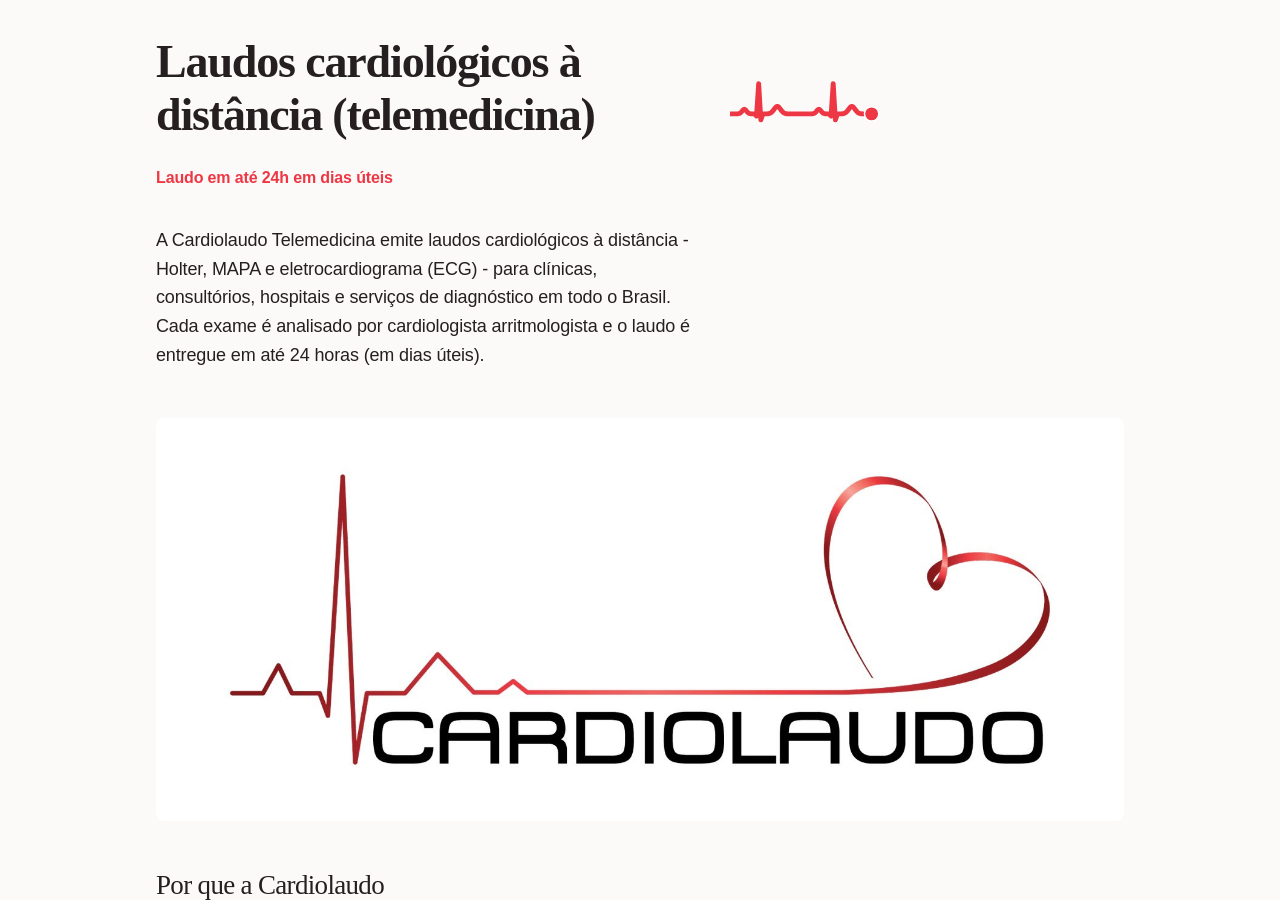
==== index.html @ 564f4ee9 "Cardiolaudo site (current live bundle incl. CV section)" ====
<!doctype html>
<html lang="pt-BR">
<head>
<meta charset="utf-8">
<meta name="viewport" content="width=device-width,initial-scale=1">
<title>Cardiolaudo Telemedicina - Laudos cardiológicos à distância</title>
<meta name="description" content="A Cardiolaudo Telemedicina emite laudos cardiológicos à distância - Holter, MAPA e eletrocardiograma (ECG) - para clínicas, consultórios, hospitais e serviços de diagnóstico em todo o Brasil. Laudo em até 24h em dias úteis, assinado por cardiologista arritmologista.">
<meta property="og:type" content="website">
<meta property="og:title" content="Cardiolaudo Telemedicina - Laudos cardiológicos à distância">
<meta property="og:description" content="Laudos de Holter, MAPA e ECG à distância, assinados por cardiologista arritmologista, em até 24h em dias úteis. Atendimento nacional.">
<meta property="og:url" content="https://centralcardiolaudo.com.br">
<meta property="og:image" content="https://centralcardiolaudo.com.br/assets/B2TLWVJM.jpg">
<link rel="icon" href="assets/B2TLWVJM.jpg">
<link rel="stylesheet" href="main.css">
</head>
<body>
<div id="root"></div>
<script>
window.instinctFile = Object.freeze({
  initialRoute: decodeURIComponent(location.hash.slice(1) || '/'),
  route: function(){},
  asset: function(v){ return v; },
  request: function(){ return Promise.resolve({status:'unavailable'}); }
});
</script>
<script src="main.js" crossorigin></script>
</body>
</html>
---- main.css ----
/* ../../opt/files/kit/design.css */
*,
:after,
:before {
  --tw-border-spacing-x:0;
  --tw-border-spacing-y:0;
  --tw-translate-x:0;
  --tw-translate-y:0;
  --tw-rotate:0;
  --tw-skew-x:0;
  --tw-skew-y:0;
  --tw-scale-x:1;
  --tw-scale-y:1;
  --tw-pan-x: ;
  --tw-pan-y: ;
  --tw-pinch-zoom: ;
  --tw-scroll-snap-strictness:proximity;
  --tw-gradient-from-position: ;
  --tw-gradient-via-position: ;
  --tw-gradient-to-position: ;
  --tw-ordinal: ;
  --tw-slashed-zero: ;
  --tw-numeric-figure: ;
  --tw-numeric-spacing: ;
  --tw-numeric-fraction: ;
  --tw-ring-inset: ;
  --tw-ring-offset-width:0px;
  --tw-ring-offset-color:#fff;
  --tw-ring-color:rgba(59,130,246,.5);
  --tw-ring-offset-shadow:0 0 #0000;
  --tw-ring-shadow:0 0 #0000;
  --tw-shadow:0 0 #0000;
  --tw-shadow-colored:0 0 #0000;
  --tw-blur: ;
  --tw-brightness: ;
  --tw-contrast: ;
  --tw-grayscale: ;
  --tw-hue-rotate: ;
  --tw-invert: ;
  --tw-saturate: ;
  --tw-sepia: ;
  --tw-drop-shadow: ;
  --tw-backdrop-blur: ;
  --tw-backdrop-brightness: ;
  --tw-backdrop-contrast: ;
  --tw-backdrop-grayscale: ;
  --tw-backdrop-hue-rotate: ;
  --tw-backdrop-invert: ;
  --tw-backdrop-opacity: ;
  --tw-backdrop-saturate: ;
  --tw-backdrop-sepia: ;
  --tw-contain-size: ;
  --tw-contain-layout: ;
  --tw-contain-paint: ;
  --tw-contain-style: ;
}
::backdrop {
  --tw-border-spacing-x:0;
  --tw-border-spacing-y:0;
  --tw-translate-x:0;
  --tw-translate-y:0;
  --tw-rotate:0;
  --tw-skew-x:0;
  --tw-skew-y:0;
  --tw-scale-x:1;
  --tw-scale-y:1;
  --tw-pan-x: ;
  --tw-pan-y: ;
  --tw-pinch-zoom: ;
  --tw-scroll-snap-strictness:proximity;
  --tw-gradient-from-position: ;
  --tw-gradient-via-position: ;
  --tw-gradient-to-position: ;
  --tw-ordinal: ;
  --tw-slashed-zero: ;
  --tw-numeric-figure: ;
  --tw-numeric-spacing: ;
  --tw-numeric-fraction: ;
  --tw-ring-inset: ;
  --tw-ring-offset-width:0px;
  --tw-ring-offset-color:#fff;
  --tw-ring-color:rgba(59,130,246,.5);
  --tw-ring-offset-shadow:0 0 #0000;
  --tw-ring-shadow:0 0 #0000;
  --tw-shadow:0 0 #0000;
  --tw-shadow-colored:0 0 #0000;
  --tw-blur: ;
  --tw-brightness: ;
  --tw-contrast: ;
  --tw-grayscale: ;
  --tw-hue-rotate: ;
  --tw-invert: ;
  --tw-saturate: ;
  --tw-sepia: ;
  --tw-drop-shadow: ;
  --tw-backdrop-blur: ;
  --tw-backdrop-brightness: ;
  --tw-backdrop-contrast: ;
  --tw-backdrop-grayscale: ;
  --tw-backdrop-hue-rotate: ;
  --tw-backdrop-invert: ;
  --tw-backdrop-opacity: ;
  --tw-backdrop-saturate: ;
  --tw-backdrop-sepia: ;
  --tw-contain-size: ;
  --tw-contain-layout: ;
  --tw-contain-paint: ;
  --tw-contain-style: ;
}
*,
:after,
:before {
  box-sizing: border-box;
  border: 0 solid #e5e7eb;
}
:after,
:before {
  --tw-content:"";
}
:host,
html {
  line-height: 1.5;
  -webkit-text-size-adjust: 100%;
  -moz-tab-size: 4;
  -o-tab-size: 4;
  tab-size: 4;
  font-family:
    GT America,
    -apple-system,
    BlinkMacSystemFont,
    sans-serif;
  font-feature-settings: normal;
  font-variation-settings: normal;
  -webkit-tap-highlight-color: transparent;
}
body {
  margin: 0;
  line-height: inherit;
}
hr {
  height: 0;
  color: inherit;
  border-top-width: 1px;
}
abbr:where([title]) {
  -webkit-text-decoration: underline dotted;
  text-decoration: underline dotted;
}
h1,
h2,
h3,
h4,
h5,
h6 {
  font-size: inherit;
  font-weight: inherit;
}
a {
  color: inherit;
  text-decoration: inherit;
}
b,
strong {
  font-weight: bolder;
}
code,
kbd,
pre,
samp {
  font-family:
    ui-monospace,
    SFMono-Regular,
    Menlo,
    Monaco,
    Consolas,
    Liberation Mono,
    Courier New,
    monospace;
  font-feature-settings: normal;
  font-variation-settings: normal;
  font-size: 1em;
}
small {
  font-size: 80%;
}
sub,
sup {
  font-size: 75%;
  line-height: 0;
  position: relative;
  vertical-align: baseline;
}
sub {
  bottom: -.25em;
}
sup {
  top: -.5em;
}
table {
  text-indent: 0;
  border-color: inherit;
  border-collapse: collapse;
}
button,
input,
optgroup,
select,
textarea {
  font-family: inherit;
  font-feature-settings: inherit;
  font-variation-settings: inherit;
  font-size: 100%;
  font-weight: inherit;
  line-height: inherit;
  letter-spacing: inherit;
  color: inherit;
  margin: 0;
  padding: 0;
}
button,
select {
  text-transform: none;
}
button,
input:where([type=button]),
input:where([type=reset]),
input:where([type=submit]) {
  -webkit-appearance: button;
  background-color: transparent;
  background-image: none;
}
:-moz-focusring {
  outline: auto;
}
:-moz-ui-invalid {
  box-shadow: none;
}
progress {
  vertical-align: baseline;
}
::-webkit-inner-spin-button,
::-webkit-outer-spin-button {
  height: auto;
}
[type=search] {
  -webkit-appearance: textfield;
  outline-offset: -2px;
}
::-webkit-search-decoration {
  -webkit-appearance: none;
}
::-webkit-file-upload-button {
  -webkit-appearance: button;
  font: inherit;
}
summary {
  display: list-item;
}
blockquote,
dd,
dl,
figure,
h1,
h2,
h3,
h4,
h5,
h6,
hr,
p,
pre {
  margin: 0;
}
fieldset {
  margin: 0;
}
fieldset,
legend {
  padding: 0;
}
menu,
ol,
ul {
  list-style: none;
  margin: 0;
  padding: 0;
}
dialog {
  padding: 0;
}
textarea {
  resize: vertical;
}
input::-moz-placeholder,
textarea::-moz-placeholder {
  opacity: 1;
  color: #9ca3af;
}
input::placeholder,
textarea::placeholder {
  opacity: 1;
  color: #9ca3af;
}
[role=button],
button {
  cursor: pointer;
}
:disabled {
  cursor: default;
}
audio,
canvas,
embed,
iframe,
img,
object,
svg,
video {
  display: block;
  vertical-align: middle;
}
img,
video {
  max-width: 100%;
  height: auto;
}
[hidden]:where(:not([hidden=until-found])) {
  display: none;
}
:root {
  --text-primary:#101113;
  --text-secondary:rgba(16,17,19,.6);
  --text-tertiary:rgba(16,17,19,.35);
  --text-placeholder:rgba(16,17,19,.25);
  --background:0 0% 100%;
  --background-2:#faf9f7;
  --background-3:#f6f5f3;
  --foreground:220 9% 7%;
  --card:0 0% 100%;
  --card-foreground:220 9% 7%;
  --popover:0 0% 100%;
  --popover-foreground:220 9% 7%;
  --primary:220 9% 7%;
  --primary-foreground:0 0% 100%;
  --secondary:220 14% 96%;
  --secondary-foreground:220 9% 7%;
  --muted:220 14% 96%;
  --muted-foreground:220 9% 46%;
  --accent:217 91% 60%;
  --accent-foreground:0 0% 100%;
  --destructive:0 84% 60%;
  --destructive-foreground:0 0% 100%;
  --border:220 13% 91%;
  --input:220 13% 91%;
  --ring:217 91% 60%;
  --radius:0.375rem;
  --hover:rgba(16,17,19,.05);
  --active:rgba(16,17,19,.1);
  --selected:rgba(16,17,19,.05);
  --badge:rgba(16,17,19,.05);
  --loading:rgba(16,17,19,.05);
}
* {
  border-color: hsl(var(--border));
}
body,
html {
  position: fixed;
  width: 100%;
  height: 100%;
  overflow: hidden;
  overscroll-behavior: none;
  scroll-behavior: auto;
}
#root {
  position: fixed;
  top: 0;
  left: 0;
  right: 0;
  height: var(--app-height,100%);
  overflow-x: hidden;
  overflow-y: auto;
}
body {
  background-color: hsl(var(--background));
  color: var(--text-primary);
  font-family:
    GT America,
    -apple-system,
    BlinkMacSystemFont,
    system-ui,
    sans-serif;
  -webkit-font-smoothing: antialiased;
  -moz-osx-font-smoothing: grayscale;
  font-feature-settings: "cv11", "ss01";
  letter-spacing: -.011em;
}
.box-border {
  box-sizing: border-box;
}
.flex {
  display: flex;
}
.inline-flex {
  display: inline-flex;
}
.h-10 {
  height: 2.5rem;
}
.h-11 {
  height: 2.75rem;
}
.h-8 {
  height: 2rem;
}
.h-9 {
  height: 2.25rem;
}
.h-\[52px\] {
  height: 52px;
}
.w-8 {
  width: 2rem;
}
.w-9 {
  width: 2.25rem;
}
.w-full {
  width: 100%;
}
.flex-none {
  flex: none;
}
.cursor-pointer {
  cursor: pointer;
}
.select-none {
  -webkit-user-select: none;
  -moz-user-select: none;
  user-select: none;
}
.items-center {
  align-items: center;
}
.justify-center {
  justify-content: center;
}
.gap-2 {
  gap: .5rem;
}
.whitespace-nowrap {
  white-space: nowrap;
}
.rounded {
  border-radius: .25rem;
}
.rounded-full {
  border-radius: 9999px;
}
.rounded-lg {
  border-radius: var(--radius);
}
.border {
  border-width: 1px;
}
.border-0 {
  border-width: 0;
}
.border-border {
  border-color: hsl(var(--border));
}
.border-destructive\/40 {
  border-color: hsl(var(--destructive)/.4);
}
.border-ds-hairline {
  border-color: var(--ds-hairline);
}
.border-ds-ink {
  border-color: var(--ds-ink);
}
.border-ds-redBorder {
  border-color: var(--ds-red-border);
}
.border-ds-teal {
  border-color: var(--ds-teal);
}
.border-transparent {
  border-color: transparent;
}
.bg-card {
  background-color: hsl(var(--card));
}
.bg-destructive\/10 {
  background-color: hsl(var(--destructive)/.1);
}
.bg-ds-ink {
  background-color: var(--ds-ink);
}
.bg-ds-white {
  background-color: var(--ds-white);
}
.bg-foreground {
  background-color: hsl(var(--foreground));
}
.bg-red-600 {
  --tw-bg-opacity:1;
  background-color: rgb(220 38 38/var(--tw-bg-opacity,1));
}
.bg-secondary {
  background-color: hsl(var(--secondary));
}
.bg-transparent {
  background-color: transparent;
}
.p-2 {
  padding: .5rem;
}
.px-3 {
  padding-left: .75rem;
  padding-right: .75rem;
}
.px-4 {
  padding-left: 1rem;
  padding-right: 1rem;
}
.px-6 {
  padding-left: 1.5rem;
  padding-right: 1.5rem;
}
.py-2 {
  padding-top: .5rem;
  padding-bottom: .5rem;
}
.font-text {
  font-family:
    KMR Melange Grotesk,
    -apple-system,
    Helvetica Neue,
    Arial,
    sans-serif;
}
.text-\[13px\] {
  font-size: 13px;
}
.text-\[15px\] {
  font-size: 15px;
}
.text-sm {
  font-size: .8125rem;
  line-height: 1.5;
}
.text-xs {
  font-size: .75rem;
  line-height: 1.5;
}
.font-medium {
  font-weight: 500;
}
.font-normal {
  font-weight: 400;
}
.leading-none {
  line-height: 1;
}
.tracking-\[-0\.01em\] {
  letter-spacing: -.01em;
}
.text-background {
  color: hsl(var(--background));
}
.text-card-foreground {
  color: hsl(var(--card-foreground));
}
.text-destructive {
  color: hsl(var(--destructive));
}
.text-ds-ink {
  color: var(--ds-ink);
}
.text-ds-page {
  color: var(--ds-page);
}
.text-ds-red {
  color: var(--ds-red);
}
.text-ds-teal {
  color: var(--ds-teal);
}
.text-textPrimary {
  color: var(--text-primary);
}
.text-textSecondary {
  color: var(--text-secondary);
}
.text-white {
  --tw-text-opacity:1;
  color: rgb(255 255 255/var(--tw-text-opacity,1));
}
.underline-offset-4 {
  text-underline-offset: 4px;
}
.shadow-ds-control {
  --tw-shadow:var(--ds-shadow-control);
  --tw-shadow-colored:var(--ds-shadow-control);
}
.shadow-ds-control,
.shadow-sm {
  box-shadow:
    var(--tw-ring-offset-shadow,0 0 #0000),
    var(--tw-ring-shadow,0 0 #0000),
    var(--tw-shadow);
}
.shadow-sm {
  --tw-shadow:0 1px 2px 0 rgba(0,0,0,.05);
  --tw-shadow-colored:0 1px 2px 0 var(--tw-shadow-color);
}
.outline {
  outline-style: solid;
}
.transition-\[background-color\,border-color\,color\,transform\] {
  transition-property:
    background-color,
    border-color,
    color,
    transform;
  transition-timing-function: cubic-bezier(.4, 0, .2, 1);
  transition-duration: .15s;
}
.transition-all {
  transition-property: all;
  transition-timing-function: cubic-bezier(.4, 0, .2, 1);
  transition-duration: .15s;
}
.transition-colors {
  transition-property:
    color,
    background-color,
    border-color,
    text-decoration-color,
    fill,
    stroke;
  transition-timing-function: cubic-bezier(.4, 0, .2, 1);
  transition-duration: .15s;
}
@keyframes enter {
  0% {
    opacity: var(--tw-enter-opacity,1);
    transform: translate3d(var(--tw-enter-translate-x,0), var(--tw-enter-translate-y,0), 0) scale3d(var(--tw-enter-scale,1), var(--tw-enter-scale,1), var(--tw-enter-scale,1)) rotate(var(--tw-enter-rotate,0));
  }
}
@keyframes exit {
  to {
    opacity: var(--tw-exit-opacity,1);
    transform: translate3d(var(--tw-exit-translate-x,0), var(--tw-exit-translate-y,0), 0) scale3d(var(--tw-exit-scale,1), var(--tw-exit-scale,1), var(--tw-exit-scale,1)) rotate(var(--tw-exit-rotate,0));
  }
}
.\[transition-duration\:120ms\] {
  transition-duration: .12s;
}
.draggable-region {
  display: none;
}
@font-face {
  font-family: GT America;
  src: url("https://filerevision-01m3fmh3zdm4dx3ftnmwdj68jp.instinctusercontent.com/assets/2L3TNOC4.woff2?lease=[base64].ij-QiySCyEk0jLwePoSQTGQyaQzKjryDTDG8vFDBjMA") format("woff2");
  font-weight: 400;
  font-style: normal;
  font-display: swap;
}
@font-face {
  font-family: GT America;
  src: url("https://filerevision-01m3fmh3zdm4dx3ftnmwdj68jp.instinctusercontent.com/assets/GWBPHQBQ.woff2?lease=[base64].ij-QiySCyEk0jLwePoSQTGQyaQzKjryDTDG8vFDBjMA") format("woff2");
  font-weight: 500;
  font-style: normal;
  font-display: swap;
}
@font-face {
  font-family: GT America;
  src: url("https://filerevision-01m3fmh3zdm4dx3ftnmwdj68jp.instinctusercontent.com/assets/6HBTCF3E.woff2?lease=[base64].ij-QiySCyEk0jLwePoSQTGQyaQzKjryDTDG8vFDBjMA") format("woff2");
  font-weight: 700;
  font-style: normal;
  font-display: swap;
}
@font-face {
  font-family: Season Mix;
  src: url("https://filerevision-01m3fmh3zdm4dx3ftnmwdj68jp.instinctusercontent.com/assets/7UAGB34N.woff2?lease=[base64].ij-QiySCyEk0jLwePoSQTGQyaQzKjryDTDG8vFDBjMA") format("woff2");
  font-weight: 400;
  font-style: normal;
  font-display: swap;
  font-feature-settings: "ss03", "ss06";
}
@font-face {
  font-family: Season Mix;
  src: url("https://filerevision-01m3fmh3zdm4dx3ftnmwdj68jp.instinctusercontent.com/assets/ZITNQAWX.woff2?lease=[base64].ij-QiySCyEk0jLwePoSQTGQyaQzKjryDTDG8vFDBjMA") format("woff2");
  font-weight: 500;
  font-style: normal;
  font-display: swap;
  font-feature-settings: "ss03", "ss06";
}
@font-face {
  font-family: Aime;
  src: url("https://filerevision-01m3fmh3zdm4dx3ftnmwdj68jp.instinctusercontent.com/assets/RK4X2PXO.woff2?lease=[base64].ij-QiySCyEk0jLwePoSQTGQyaQzKjryDTDG8vFDBjMA") format("woff2");
  font-weight: 300;
  font-style: normal;
  font-display: swap;
}
@font-face {
  font-family: Aime;
  src: url("https://filerevision-01m3fmh3zdm4dx3ftnmwdj68jp.instinctusercontent.com/assets/DCUCO6EG.woff2?lease=[base64].ij-QiySCyEk0jLwePoSQTGQyaQzKjryDTDG8vFDBjMA") format("woff2");
  font-weight: 800;
  font-style: normal;
  font-display: swap;
}
@font-face {
  font-family: KMR Melange Grotesk;
  src: url("https://filerevision-01m3fmh3zdm4dx3ftnmwdj68jp.instinctusercontent.com/assets/WM77GZQE.ttf?lease=[base64].ij-QiySCyEk0jLwePoSQTGQyaQzKjryDTDG8vFDBjMA") format("truetype");
  font-weight: 350;
  font-style: normal;
  font-display: swap;
}
@font-face {
  font-family: KMR Melange Grotesk;
  src: url("https://filerevision-01m3fmh3zdm4dx3ftnmwdj68jp.instinctusercontent.com/assets/EDUFJISK.woff2?lease=[base64].ij-QiySCyEk0jLwePoSQTGQyaQzKjryDTDG8vFDBjMA") format("woff2");
  font-weight: 400;
  font-style: normal;
  font-display: swap;
}
@font-face {
  font-family: KMR Melange Grotesk;
  src: url("https://filerevision-01m3fmh3zdm4dx3ftnmwdj68jp.instinctusercontent.com/assets/ESVYJHOG.woff2?lease=[base64].ij-QiySCyEk0jLwePoSQTGQyaQzKjryDTDG8vFDBjMA") format("woff2");
  font-weight: 500;
  font-style: normal;
  font-display: swap;
}
@font-face {
  font-family: KMR Melange Grotesk;
  src: url("https://filerevision-01m3fmh3zdm4dx3ftnmwdj68jp.instinctusercontent.com/assets/PQNVRRKH.otf?lease=[base64].ij-QiySCyEk0jLwePoSQTGQyaQzKjryDTDG8vFDBjMA") format("opentype");
  font-weight: 600;
  font-style: normal;
  font-display: swap;
}
:root {
  --ds-page:#fbfaf9;
  --ds-raised:#f4efec;
  --ds-white:#fff;
  --ds-ink:#251f21;
  --ds-ink-2:#585254;
  --ds-ink-3:#969394;
  --ds-ink-4:#c0bebf;
  --ds-hairline:#eae9ea;
  --ds-teal:#73a89a;
  --ds-red:#ed313e;
  --ds-red-border:#f5aaae;
  --ds-hover:color-mix(in srgb,#251f21 5%,transparent);
  --ds-hover-strong:color-mix(in srgb,#251f21 10%,transparent);
  --ds-hover-red:color-mix(in srgb,#ed313e 5%,transparent);
  --ds-scrim:rgba(46,39,41,.45);
  --ds-shadow-control:0 1px 2px color-mix(in srgb,#251f21 5%,transparent);
  --ds-shadow-modal:0 30px 70px rgba(46,39,41,.28);
  --ds-font-display:"Aime",Georgia,serif;
  --ds-font-text:"KMR Melange Grotesk",-apple-system,"Helvetica Neue",Arial,sans-serif;
}
.font-serif {
  font-feature-settings: "ss03", "ss06";
}
@keyframes fade-in-up {
  0% {
    opacity: 0;
    transform: translateY(10px);
  }
  to {
    opacity: 1;
    transform: translateY(0);
  }
}
@keyframes fade-in-scale {
  0% {
    opacity: 0;
    transform: scale(.95);
  }
  to {
    opacity: 1;
    transform: scale(1);
  }
}
@keyframes page-enter {
  0% {
    opacity: 0;
    transform: translateY(8px);
  }
  to {
    opacity: 1;
    transform: translateY(0);
  }
}
@keyframes otp-caret-blink {
  0%, 49% {
    opacity: 1;
  }
  50%, to {
    opacity: 0;
  }
}
.scrollbar-hide {
  -ms-overflow-style: none;
  scrollbar-width: none;
}
.scrollbar-hide::-webkit-scrollbar {
  display: none;
}
.scrollbar-subtle {
  scrollbar-width: thin;
  scrollbar-color: hsl(var(--border)) transparent;
  scrollbar-gutter: stable;
}
.scrollbar-subtle::-webkit-scrollbar {
  width: 8px;
  height: 8px;
}
.scrollbar-subtle::-webkit-scrollbar-track {
  background: transparent;
}
.scrollbar-subtle::-webkit-scrollbar-thumb {
  background: hsl(var(--border));
  border-radius: 9999px;
  border: 2px solid transparent;
  background-clip: padding-box;
}
.dark .bg-white {
  background-color: hsl(var(--card));
}
.dark .bg-white\/20 {
  background-color: hsl(var(--card)/.2);
}
.dark .bg-gray-100,
.dark .bg-gray-50 {
  background-color: hsl(var(--muted));
}
.dark .bg-gray-200 {
  background-color: hsl(var(--muted)/.85);
}
.dark .bg-gray-800,
.dark .bg-gray-900 {
  background-color: hsl(var(--background));
}
.dark .text-black {
  color: hsl(var(--foreground));
}
.dark .text-black\/80 {
  color: hsl(var(--foreground)/.8);
}
.dark .text-black\/70 {
  color: hsl(var(--foreground)/.7);
}
.dark .text-black\/40,
.dark .text-black\/50,
.dark .text-black\/60 {
  color: hsl(var(--muted-foreground));
}
.dark .text-black\/15,
.dark .text-black\/20,
.dark .text-black\/25,
.dark .text-black\/30 {
  color: hsl(var(--muted-foreground)/.85);
}
.dark .border-black,
.dark .border-black\/10,
.dark .border-black\/15,
.dark .border-black\/20,
.dark .border-black\/25,
.dark .border-black\/30,
.dark .border-black\/40,
.dark .border-black\/5,
.dark .border-black\/50,
.dark .border-gray-100,
.dark .border-gray-200,
.dark .border-gray-300 {
  border-color: hsl(var(--border));
}
.dark .bg-black {
  background-color: hsl(var(--foreground));
}
.dark .bg-black\/5 {
  background-color: hsl(var(--foreground)/.08);
}
.dark .bg-black\/10 {
  background-color: hsl(var(--foreground)/.12);
}
.dark .bg-black\/20 {
  background-color: hsl(var(--foreground)/.18);
}
.dark .bg-black\/25 {
  background-color: hsl(var(--foreground)/.22);
}
.dark .hover\:bg-gray-100:hover,
.dark .hover\:bg-gray-50:hover {
  background-color: hsl(var(--muted));
}
.dark .hover\:bg-gray-200:hover {
  background-color: hsl(var(--muted)/.85);
}
.dark .hover\:bg-white:hover {
  background-color: hsl(var(--card));
}
.dark .hover\:border-black\/20:hover,
.dark .hover\:border-gray-300:hover {
  border-color: hsl(var(--border));
}
.dark .hover\:text-black:hover {
  color: hsl(var(--foreground));
}
@font-face {
  font-family: Aime;
  src: url("https://filerevision-01m3fmh3zdm4dx3ftnmwdj68jp.instinctusercontent.com/assets/KZYIEKM3.woff2?lease=[base64].ij-QiySCyEk0jLwePoSQTGQyaQzKjryDTDG8vFDBjMA") format("woff2");
  font-weight: 400;
  font-style: normal;
  font-display: swap;
}
.hover\:scale-105:hover {
  --tw-scale-x:1.05;
  --tw-scale-y:1.05;
}
.hover\:scale-105:hover,
.hover\:scale-\[1\.02\]:hover {
  transform: translate(var(--tw-translate-x), var(--tw-translate-y)) rotate(var(--tw-rotate)) skewX(var(--tw-skew-x)) skewY(var(--tw-skew-y)) scaleX(var(--tw-scale-x)) scaleY(var(--tw-scale-y));
}
.hover\:scale-\[1\.02\]:hover {
  --tw-scale-x:1.02;
  --tw-scale-y:1.02;
}
.hover\:bg-destructive\/20:hover {
  background-color: hsl(var(--destructive)/.2);
}
.hover\:bg-destructive\/5:hover {
  background-color: hsl(var(--destructive)/.05);
}
.hover\:bg-ds-hover:hover {
  background-color: var(--ds-hover);
}
.hover\:bg-foreground\/90:hover {
  background-color: hsl(var(--foreground)/.9);
}
.hover\:bg-muted:hover {
  background-color: hsl(var(--muted));
}
.hover\:bg-red-700:hover {
  --tw-bg-opacity:1;
  background-color: rgb(185 28 28/var(--tw-bg-opacity,1));
}
.hover\:bg-secondary\/80:hover {
  background-color: hsl(var(--secondary)/.8);
}
.hover\:text-textPrimary:hover {
  color: var(--text-primary);
}
.hover\:underline:hover {
  text-decoration-line: underline;
}
.focus-visible\:outline-none:focus-visible {
  outline: 2px solid transparent;
  outline-offset: 2px;
}
.focus-visible\:ring-2:focus-visible {
  --tw-ring-offset-shadow:var(--tw-ring-inset) 0 0 0 var(--tw-ring-offset-width) var(--tw-ring-offset-color);
  --tw-ring-shadow:var(--tw-ring-inset) 0 0 0 calc(2px + var(--tw-ring-offset-width)) var(--tw-ring-color);
  box-shadow:
    var(--tw-ring-offset-shadow),
    var(--tw-ring-shadow),
    var(--tw-shadow,0 0 #0000);
}
.focus-visible\:ring-ds-ink4:focus-visible {
  --tw-ring-color:var(--ds-ink-4);
}
.focus-visible\:ring-ring\/40:focus-visible {
  --tw-ring-color:hsl(var(--ring)/0.4);
}
.focus-visible\:ring-offset-2:focus-visible {
  --tw-ring-offset-width:2px;
}
.active\:scale-100:active {
  --tw-scale-x:1;
  --tw-scale-y:1;
  transform: translate(var(--tw-translate-x), var(--tw-translate-y)) rotate(var(--tw-rotate)) skewX(var(--tw-skew-x)) skewY(var(--tw-skew-y)) scaleX(var(--tw-scale-x)) scaleY(var(--tw-scale-y));
}
.active\:bg-ds-hoverStrong:active {
  background-color: var(--ds-hover-strong);
}
.disabled\:pointer-events-none:disabled {
  pointer-events: none;
}
.disabled\:scale-100:disabled {
  --tw-scale-x:1;
  --tw-scale-y:1;
  transform: translate(var(--tw-translate-x), var(--tw-translate-y)) rotate(var(--tw-rotate)) skewX(var(--tw-skew-x)) skewY(var(--tw-skew-y)) scaleX(var(--tw-scale-x)) scaleY(var(--tw-scale-y));
}
.disabled\:cursor-default:disabled {
  cursor: default;
}
.disabled\:border-ds-hairline:disabled {
  border-color: var(--ds-hairline);
}
.disabled\:bg-transparent:disabled {
  background-color: transparent;
}
.disabled\:text-ds-ink4:disabled {
  color: var(--ds-ink-4);
}
.disabled\:opacity-50:disabled {
  opacity: .5;
}
.disabled\:shadow-none:disabled {
  --tw-shadow:0 0 #0000;
  --tw-shadow-colored:0 0 #0000;
  box-shadow:
    var(--tw-ring-offset-shadow,0 0 #0000),
    var(--tw-ring-shadow,0 0 #0000),
    var(--tw-shadow);
}
@media not all and (min-width: 768px) {
  .max-md\:flex {
    display: flex;
  }
  .max-md\:h-\[52px\] {
    height: 52px;
  }
  .max-md\:w-full {
    width: 100%;
  }
  .max-md\:rounded-lg {
    border-radius: var(--radius);
  }
  .max-md\:text-\[15px\] {
    font-size: 15px;
  }
  .max-md\:hover\:scale-\[1\.02\]:hover {
    --tw-scale-x:1.02;
    --tw-scale-y:1.02;
    transform: translate(var(--tw-translate-x), var(--tw-translate-y)) rotate(var(--tw-rotate)) skewX(var(--tw-skew-x)) skewY(var(--tw-skew-y)) scaleX(var(--tw-scale-x)) scaleY(var(--tw-scale-y));
  }
}
@media (min-width: 768px) {
  .md\:px-4 {
    padding-left: 1rem;
    padding-right: 1rem;
  }
}
.\[\&_svg\]\:pointer-events-none svg {
  pointer-events: none;
}
.\[\&_svg\]\:size-4 svg {
  width: 1rem;
  height: 1rem;
}
.\[\&_svg\]\:h-4 svg {
  height: 1rem;
}
.\[\&_svg\]\:w-4 svg {
  width: 1rem;
}
.\[\&_svg\]\:shrink-0 svg {
  flex-shrink: 0;
}

/* ../../opt/files/kit/library.css */
:root {
  --file-shadow: 0 1px 2px rgb(37 31 33 / 6%), 0 6px 18px rgb(37 31 33 / 5%);
  --file-pad-x: 24px;
  --file-col: 200px;
  --file-product-col: 300px;
  --file-text: 14px;
  --file-small: 12px;
  --file-button-roll: 320ms;
}
.file-ground {
  box-sizing: border-box;
  min-height: 100%;
  padding: 24px 16px;
  background: var(--ds-raised);
  color: var(--ds-ink);
  font-family: var(--ds-font-text);
  font-size: var(--file-text);
  font-weight: 350;
  line-height: 24px;
  letter-spacing: -0.01em;
  -webkit-font-smoothing: antialiased;
}
.file-card {
  box-sizing: border-box;
  width: 100%;
  max-width: 1040px;
  margin: 0 auto;
  padding: 24px var(--file-pad-x);
  background: var(--ds-page);
  color: var(--ds-ink);
  display: flex;
  flex-direction: column;
  gap: 48px;
  font-family: var(--ds-font-text);
  font-size: var(--file-text);
  font-weight: 350;
  line-height: 24px;
  letter-spacing: -0.01em;
}
.file-card[data-width=phone] {
  max-width: 390px;
}
.file-ground .file-card {
  border-radius: 24px;
  box-shadow: var(--file-shadow);
}
.file-card > * {
  min-width: 0;
}
.file-card a {
  color: var(--ds-ink);
}
.file-card :focus-visible {
  outline: 2px solid var(--ds-ink);
  outline-offset: 2px;
}
.file-strong {
  font-weight: 600;
}
.file-secondary {
  color: var(--ds-ink-2);
}
.file-known {
  color: var(--ds-teal);
  font-weight: 600;
}
.file-unavailable {
  color: var(--ds-ink-4);
  text-decoration: line-through;
}
.file-visually-hidden {
  position: absolute;
  width: 1px;
  height: 1px;
  margin: -1px;
  padding: 0;
  overflow: hidden;
  clip: rect(0 0 0 0);
  white-space: nowrap;
  border: 0;
}
.file-header {
  display: flex;
  flex-direction: column;
  gap: 24px;
}
.file-title {
  margin: 0;
  font-family: var(--ds-font-display);
  font-weight: 400;
  font-size: 28px;
  line-height: 1.1;
  letter-spacing: -0.025em;
  text-wrap: balance;
}
.file-fact {
  margin: 0;
  color: var(--ds-ink-2);
  font-weight: 400;
}
.file-fact.is-known {
  color: var(--ds-teal);
  font-weight: 600;
}
.file-intro {
  margin: 12px 0 0;
  line-height: 24px;
  text-wrap: pretty;
}
.file-group {
  display: flex;
  flex-direction: column;
  gap: 24px;
}
.file-group-label {
  margin: 0;
  font: inherit;
  color: var(--ds-ink-2);
}
.file-group-heading {
  margin: 0;
  font-family: var(--ds-font-display);
  font-weight: 400;
  font-size: 21px;
  line-height: 1.1;
  letter-spacing: -0.025em;
}
.file-rows {
  display: flex;
  flex-direction: column;
}
.file-row {
  display: flex;
  align-items: flex-start;
  gap: 16px;
  padding: 12px 0;
  border-bottom: 1px solid var(--ds-hairline);
}
.file-row:last-child {
  border-bottom: 0;
}
.file-row-slot {
  flex: none;
  width: 40px;
  height: 40px;
  border-radius: 3px;
  background: var(--ds-raised);
  overflow: hidden;
}
.file-row-slot img {
  display: block;
  width: 100%;
  height: 100%;
  object-fit: cover;
}
.file-row-slot.is-number {
  width: 24px;
  height: auto;
  background: none;
  color: var(--ds-ink-2);
}
.file-row-slot.is-number::after,
.file-step-n::after {
  content: ".";
}
.file-row-main {
  display: flex;
  flex-direction: column;
  flex: 1;
  min-width: 0;
}
.file-row-detail {
  color: var(--ds-ink-2);
}
.file-row-value {
  flex: none;
  font-weight: 600;
  text-align: right;
}
.file-facts {
  display: flex;
  flex-direction: column;
  margin: 0;
}
.file-facts > div {
  display: grid;
  grid-template-columns: min(var(--file-col), 38%) minmax(0, 1fr);
  padding: 12px 0;
  border-bottom: 1px solid var(--ds-hairline);
}
.file-facts > div:last-child {
  border-bottom: 0;
}
.file-facts dt {
  color: var(--ds-ink-2);
  padding-right: 16px;
}
.file-facts dd {
  margin: 0;
}
.file-text {
  display: flex;
  flex-direction: column;
  gap: 32px;
}
.file-heading {
  display: flex;
  flex-direction: column;
}
.file-p {
  margin: 0;
  line-height: 24px;
  text-wrap: pretty;
}
.file-bullets {
  margin: 0;
  padding: 0 0 0 20px;
  list-style: disc;
  display: flex;
  flex-direction: column;
  gap: 8px;
  line-height: 24px;
}
.file-bullets li {
  display: list-item;
  padding-left: 2px;
}
.file-bar {
  position: relative;
  padding-left: 16px;
}
.file-bar::before {
  content: "";
  position: absolute;
  left: 0;
  top: 0;
  bottom: 0;
  width: 2px;
  border-radius: 1px;
  background: var(--ds-hairline);
}
.file-key {
  margin: 0;
  font-weight: 600;
  line-height: 24px;
}
.file-figure {
  margin: 0;
  display: flex;
  flex-direction: column;
  gap: 12px;
}
.file-figure img {
  display: block;
  width: 100%;
  aspect-ratio: 3 / 2;
  object-fit: cover;
  border-radius: 4px;
  background: var(--ds-raised);
}
.file-caption,
.file-figure figcaption {
  margin: 0;
  color: var(--ds-ink-2);
  font-size: var(--file-small);
  line-height: 20px;
  text-wrap: pretty;
}
.file-photos + .file-caption {
  margin-top: 12px;
}
.file-card > .file-photos + .file-caption {
  margin-top: -36px;
}
.file-text > .file-photos + .file-caption {
  margin-top: -20px;
}
.file-group > .file-photos + .file-caption,
.file-chart + .file-caption,
.file-table-scroll + .file-caption {
  margin-top: -12px;
}
.file-rule {
  margin: 8px 0;
  border: 0;
  height: 1px;
  background: var(--ds-hairline);
}
.file-link {
  color: var(--ds-ink);
  overflow-wrap: anywhere;
  text-decoration: underline;
  text-underline-offset: 3px;
  text-decoration-color: var(--ds-ink-4);
}
.file-link:hover {
  text-decoration-color: currentColor;
}
.file-callout {
  display: flex;
  flex-direction: column;
  gap: 4px;
  text-wrap: pretty;
}
.file-callout[data-tone=warning] {
  padding: 16px;
  border-radius: 8px;
  background: var(--ds-raised);
  color: var(--ds-ink);
}
.file-callout[data-tone=warning]::before {
  display: none;
}
.file-callout[data-tone=danger] {
  color: var(--ds-red);
}
.file-callout[data-tone=danger]::before {
  background: var(--ds-red);
}
.file-steps {
  margin: 0;
  padding: 0;
  list-style: none;
  display: flex;
  flex-direction: column;
}
.file-steps li {
  display: flex;
  gap: 8px;
  padding: 12px 0;
  border-bottom: 1px solid var(--ds-hairline);
  text-wrap: pretty;
}
.file-steps li:last-child {
  border-bottom: 0;
}
.file-steps li > span:last-child {
  min-width: 0;
  flex: 1;
  overflow-wrap: anywhere;
}
.file-step-n {
  flex: none;
  width: 24px;
  color: var(--ds-ink-2);
}
.file-table-scroll {
  position: relative;
  overflow-x: auto;
  margin-inline: calc(-1 * var(--file-pad-x));
  padding-inline: var(--file-pad-x) 0;
  scroll-padding-inline: var(--file-pad-x) 0;
}
.file-table {
  table-layout: fixed;
  border-collapse: collapse;
  font-variant-numeric: tabular-nums;
}
.file-table th,
.file-table td {
  padding: 12px 16px 12px 0;
  border-bottom: 1px solid var(--ds-hairline);
  text-align: left;
  vertical-align: top;
  font-weight: 350;
  overflow-wrap: anywhere;
}
.file-table tbody tr:last-child th,
.file-table tbody tr:last-child td {
  border-bottom: 0;
}
.file-table thead th {
  padding-top: 0;
}
.file-table thead th .file-secondary {
  margin-left: 8px;
}
.file-table tbody th {
  color: var(--ds-ink-2);
}
.file-table td.is-best,
.file-table td.file-product-price {
  font-weight: 600;
}
.file-table.is-products {
  font-variant-numeric: normal;
}
.file-table.is-products thead th {
  padding-bottom: 20px;
  vertical-align: top;
}
.file-cell-label {
  display: block;
  color: var(--ds-ink-2);
  font-size: var(--file-small);
  line-height: 20px;
  font-weight: 350;
}
.file-product-head {
  display: flex;
  flex-direction: column;
}
.file-product-head-photo {
  position: relative;
  display: block;
  margin-bottom: 12px;
}
.file-product-head-photo img {
  display: block;
  width: 100%;
  aspect-ratio: 1;
  object-fit: cover;
  border-radius: 12px;
  background: var(--ds-raised);
}
.file-product-head-photo > .file-product-empty {
  display: grid;
  aspect-ratio: 1;
  border-radius: 12px;
  background: var(--ds-raised);
  padding: 16px;
}
.file-photos {
  display: grid;
  grid-template-columns: repeat(auto-fit, minmax(min(100%, 180px), 1fr));
  gap: 8px;
  min-width: 0;
}
.file-photos img {
  display: block;
  width: 100%;
  min-width: 0;
  height: auto;
  aspect-ratio: 4 / 3;
  object-fit: cover;
  border-radius: 8px;
  background: var(--ds-raised);
}
.file-photos[data-layout=strip] {
  display: flex;
  align-items: flex-start;
  overflow-x: auto;
  scroll-snap-type: x mandatory;
  scrollbar-width: none;
}
.file-photos[data-layout=strip]::-webkit-scrollbar {
  display: none;
}
.file-photos[data-layout=strip] img {
  flex: 0 0 auto;
  width: 85%;
  max-width: 480px;
  aspect-ratio: auto;
  scroll-snap-align: start;
}
[data-can-drag],
[data-can-drag] .file-product-toggle {
  cursor: grab;
}
[data-drag-scroll] {
  position: relative;
}
[data-drag-scroll][data-dragging] {
  scroll-snap-type: none;
  user-select: none;
}
[data-dragging],
[data-dragging] .file-product-toggle {
  cursor: grabbing;
}
.file-photos.is-single img {
  width: 100%;
  max-width: none;
  aspect-ratio: auto;
}
.file-bleed {
  margin-inline: calc(-1 * var(--file-pad-x));
  padding-inline: var(--file-pad-x);
  scroll-padding-inline: var(--file-pad-x);
}
.file-recommendations {
  display: grid;
  grid-template-columns: repeat(auto-fit, minmax(min(100%, 360px), 1fr));
  gap: 20px;
  align-items: start;
}
.file-recommendation {
  min-width: 0;
  padding: 20px;
  border: 1px solid var(--ds-hairline);
  border-radius: 18px;
  background: var(--ds-white);
}
.file-recommendation-header {
  margin-bottom: 20px;
}
.file-recommendation-meta {
  display: flex;
  align-items: center;
  gap: 8px;
  min-height: 24px;
  margin-bottom: 10px;
}
.file-recommendation-number {
  flex: none;
  margin-right: 4px;
  color: var(--ds-ink-2);
  font-size: var(--file-small);
  font-weight: 500;
}
.file-recommendation-eyebrow {
  min-width: 0;
  margin: 0;
  color: var(--ds-ink-2);
  font-size: 12px;
  line-height: 18px;
  overflow-wrap: anywhere;
}
.file-recommendation-badge {
  flex: none;
  margin-left: auto;
  padding: 2px 7px;
  border: 1px solid var(--ds-hairline);
  border-radius: 4px;
  background: var(--ds-page);
  color: var(--ds-ink);
  font-size: 11px;
  line-height: 18px;
  font-weight: 500;
}
.file-recommendation-title {
  margin: 0;
  font-family: var(--ds-font-display);
  font-size: 24px;
  line-height: 1.15;
  font-weight: 400;
  letter-spacing: -0.025em;
  overflow-wrap: anywhere;
}
.file-recommendation-photos {
  margin: 0 0 20px;
}
.file-recommendation-photos .file-photos:not(.is-single) img {
  aspect-ratio: 4 / 3;
}
.file-recommendation-photos > figcaption {
  margin-top: 12px;
}
.file-recommendation-content {
  display: flex;
  flex-direction: column;
  gap: 24px;
}
.file-recommendation-content > * {
  min-width: 0;
}
.file-recommendation-links {
  display: flex;
  flex-wrap: wrap;
  gap: 12px 20px;
  margin-top: 24px;
  padding-top: 16px;
  border-top: 1px solid var(--ds-hairline);
}
.file-recommendation-links a {
  display: inline-flex;
  align-items: center;
  min-height: 44px;
}
.file-chart {
  display: flex;
  flex-direction: column;
  gap: 12px;
  padding: 16px;
  border-radius: 8px;
  background: var(--ds-white);
  font-size: var(--file-small);
  line-height: 20px;
}
.file-chart-head {
  display: flex;
  justify-content: space-between;
  align-items: baseline;
  gap: 16px;
  color: var(--ds-ink-2);
}
.file-chart-head > span:first-child {
  min-width: 0;
  text-wrap: pretty;
}
.file-chart-head > span + span {
  flex: none;
  white-space: nowrap;
}
.file-chart svg {
  display: block;
  width: 100%;
  height: auto;
  overflow: visible;
}
.file-chart.is-drawn {
  max-width: 420px;
}
.file-chart-axis {
  display: flex;
  justify-content: space-between;
  gap: 12px;
  color: var(--ds-ink-2);
  white-space: nowrap;
}
.file-sparklines {
  display: flex;
  flex-direction: column;
}
.file-sparkline {
  display: grid;
  grid-template-columns: 1fr 110px 56px;
  gap: 16px;
  align-items: center;
  padding: 8px 0;
  border-bottom: 1px solid var(--ds-hairline);
}
.file-sparkline:last-child {
  border-bottom: 0;
}
.file-sparkline svg {
  width: 110px;
  height: 32px;
}
.file-sparkline-delta {
  text-align: right;
  font-weight: 600;
}
.file-sparkline.is-highlight .file-sparkline-name {
  font-weight: 600;
}
.file-sparkline.is-highlight .file-sparkline-delta {
  color: var(--ds-teal);
  font-weight: 600;
}
.file-ranges {
  display: flex;
  flex-direction: column;
  gap: 28px;
}
.file-range {
  display: grid;
  grid-template-columns: 104px 1fr;
  gap: 12px;
  align-items: center;
}
.file-range-label {
  white-space: nowrap;
  overflow: hidden;
  text-overflow: ellipsis;
}
.file-range-track {
  position: relative;
  height: 20px;
}
.file-range-line {
  position: absolute;
  left: 0;
  right: 0;
  top: 9px;
  height: 1px;
  background: var(--ds-hairline);
}
.file-range-band {
  position: absolute;
  top: 7px;
  height: 6px;
  border-radius: 3px;
  background: var(--ds-page);
}
.file-range-now {
  position: absolute;
  top: 4px;
  width: 12px;
  height: 12px;
  margin-left: -6px;
  border-radius: 50%;
  background: var(--file-series, var(--ds-ink-2));
}
.file-range.is-highlight .file-range-now {
  background: var(--ds-teal);
}
.file-range-scale {
  display: grid;
  grid-template-columns: 104px 1fr;
  gap: 12px;
}
.file-stack-bar {
  display: flex;
  height: 16px;
  gap: 2px;
  border-radius: 3px;
  overflow: hidden;
}
.file-stack-parts {
  display: flex;
  flex-direction: column;
}
.file-stack-part {
  display: flex;
  align-items: center;
  gap: 12px;
  padding: 8px 0;
  border-bottom: 1px solid var(--ds-hairline);
}
.file-stack-part:last-child {
  border-bottom: 0;
}
.file-stack-swatch {
  flex: none;
  width: 10px;
  height: 10px;
  border-radius: 2px;
  box-shadow: inset 0 0 0 1px var(--ds-hairline);
}
.file-stack-part span:nth-child(2) {
  flex: 1;
}
.file-stack-share {
  color: var(--ds-ink-2);
}
.file-button {
  box-sizing: border-box;
  display: inline-flex;
  align-items: center;
  justify-content: center;
  gap: 8px;
  height: 32px;
  padding: 0 16px;
  border: 1px solid var(--ds-hairline);
  border-radius: 4px;
  background: var(--ds-white);
  color: var(--ds-ink);
  font: inherit;
  font-weight: 400;
  line-height: 1;
  letter-spacing: -0.01em;
  white-space: nowrap;
  text-decoration: none;
  align-self: flex-start;
  max-width: 100%;
  box-shadow: var(--ds-shadow-control);
  cursor: pointer;
  transition:
    background-color 120ms,
    border-color 120ms,
    color 120ms,
    transform 120ms;
}
.file-button.is-compact {
  padding: 0 16px;
}
.file-button.is-pill {
  border-radius: 999px;
  --file-button-icon-pad: 10px;
}
.file-button.is-pill:has(> svg:first-child, > .file-button-slot > .file-button-face:last-child > svg:first-child) {
  padding-inline-start: var(--file-button-icon-pad);
}
.file-button.is-pill:has(> svg:last-child, > .file-button-slot > .file-button-face:last-child > svg:last-child) {
  padding-inline-end: var(--file-button-icon-pad);
}
.file-button[data-state] {
  overflow: hidden;
  --file-button-inset: 8px;
}
.file-button-slot {
  display: inline-grid;
  grid-template-columns: minmax(0, auto);
  min-width: 0;
  transition: width var(--file-button-roll) cubic-bezier(0.2, 0.8, 0.2, 1);
}
.file-button-face {
  grid-area: 1 / 1;
  display: inline-flex;
  align-items: center;
  gap: 8px;
  width: max-content;
  max-width: 100%;
  justify-self: start;
}
.file-button-label.is-short {
  display: none;
}
@container file-actions (width < 150px) {
  .file-button-face:has(> .is-short) > .file-button-label:not(.is-short) {
    display: none;
  }
  .file-button-label.is-short {
    display: inline;
  }
}
.file-button-face.is-leaving {
  animation: file-button-out var(--file-button-roll) cubic-bezier(0.2, 0.8, 0.2, 1) forwards;
}
.file-button-face.is-entering {
  animation: file-button-in var(--file-button-roll) cubic-bezier(0.2, 0.8, 0.2, 1);
}
@keyframes file-button-out {
  to {
    transform: translateY(calc(-100% - var(--file-button-inset)));
    opacity: 0;
  }
}
@keyframes file-button-in {
  from {
    transform: translateY(calc(100% + var(--file-button-inset)));
  }
}
.file-spin {
  animation: file-spin 900ms linear infinite;
}
@keyframes file-spin {
  to {
    transform: rotate(360deg);
  }
}
@media (prefers-reduced-motion: reduce) {
  .file-button-slot {
    transition: none;
  }
  .file-button-face.is-entering,
  .file-spin {
    animation: none;
  }
  .file-button-face.is-leaving {
    display: none;
  }
}
.file-button svg {
  flex: none;
}
.file-button > span:not(.file-button-slot),
.file-button-label {
  min-width: 0;
  overflow-x: clip;
  text-overflow: ellipsis;
}
@media (hover: hover) {
  .file-button:hover {
    transform: scale(1.05);
  }
}
.file-button[data-variant=primary] {
  background: var(--ds-ink);
  border-color: var(--ds-ink);
  color: var(--ds-page);
}
.file-button[data-variant=ghost] {
  background: transparent;
  border-color: transparent;
  box-shadow: none;
}
.file-button[aria-pressed=true] {
  background: var(--ds-teal);
  border-color: var(--ds-teal);
  color: var(--ds-white);
}
.file-button:disabled:not([data-state]) {
  background: transparent;
  border-color: var(--ds-hairline);
  color: var(--ds-ink-4);
  box-shadow: none;
  cursor: default;
  transform: none;
}
.file-button[data-state]:disabled {
  cursor: default;
  transform: none;
}
.file-button.is-unavailable:disabled {
  text-decoration: line-through;
}
.file-control {
  display: flex;
  flex-direction: column;
  gap: 24px;
}
.file-control-head {
  display: flex;
  justify-content: space-between;
  gap: 16px;
}
.file-control-label {
  color: var(--ds-ink-2);
}
.file-choice-row {
  display: flex;
  gap: 8px;
  flex-wrap: wrap;
}
.file-field {
  box-sizing: border-box;
  width: 100%;
  min-width: 0;
  height: 40px;
  padding: 0 16px;
  border: 1px solid var(--ds-hairline);
  border-radius: 4px;
  background: var(--ds-white);
  color: inherit;
  font: inherit;
  font-size: 16px;
  font-weight: 400;
  letter-spacing: -0.01em;
  outline: none;
}
.file-field:focus {
  border-color: var(--ds-teal);
}
.file-slider {
  width: 100%;
  height: 2px;
  margin: 8px 0;
  appearance: none;
  -webkit-appearance: none;
  border-radius: 1px;
  background:
    linear-gradient(
      to right,
      var(--ds-ink) var(--file-slider-fill, 50%),
      var(--ds-hairline) var(--file-slider-fill, 50%));
  outline: none;
  accent-color: var(--ds-ink);
}
.file-slider::-webkit-slider-thumb {
  appearance: none;
  -webkit-appearance: none;
  width: 18px;
  height: 18px;
  border-radius: 50%;
  background: var(--ds-white);
  border: 1px solid var(--ds-hairline);
  box-shadow: var(--ds-shadow-control);
  cursor: pointer;
}
.file-slider::-moz-range-thumb {
  width: 18px;
  height: 18px;
  border-radius: 50%;
  background: var(--ds-white);
  border: 1px solid var(--ds-hairline);
  cursor: pointer;
}
.file-closing {
  margin: 0;
  color: var(--ds-ink-2);
}
.file-wordmark {
  display: block;
  color: var(--ds-ink);
}
.file-product {
  position: relative;
  display: flex;
  flex-direction: column;
  min-width: 0;
}
.file-product-toggle,
.file-product-preview {
  all: unset;
  box-sizing: border-box;
  display: flex;
  flex-direction: column;
  gap: 8px;
  width: 100%;
  color: inherit;
  font: inherit;
  text-align: left;
  cursor: pointer;
}
.file-product-preview {
  cursor: default;
}
@media (hover: hover) {
  .file-product-toggle:hover .file-product-name {
    text-decoration: underline;
    text-underline-offset: 3px;
  }
}
.file-product.is-card {
  gap: 20px;
}
.file-group > .file-product.is-card + .file-product.is-card {
  margin-top: 24px;
  padding-top: 48px;
  border-top: 1px solid var(--ds-hairline);
}
.file-product-media {
  position: relative;
  min-width: 0;
  display: flex;
  flex-direction: column;
  gap: 8px;
  container-type: inline-size;
}
.file-product-media > .file-photos:not(.is-single) {
  height: min(420px, 100cqw);
}
.file-product-media > .file-photos img {
  width: auto;
  height: 100%;
  max-width: none;
  object-fit: contain;
  border-radius: 12px;
}
.file-product-media > .file-photos.is-single img {
  width: 100%;
  height: auto;
  max-height: calc(100cqw * 4 / 3);
  object-fit: cover;
}
.file-product-thumbs {
  display: none;
  gap: 8px;
  overflow-x: auto;
  scrollbar-width: none;
  padding: 1px;
  margin: -1px;
}
.file-product-thumbs::-webkit-scrollbar {
  display: none;
}
.file-product-thumb {
  all: unset;
  box-sizing: border-box;
  flex: 0 0 auto;
  display: block;
  width: 48px;
  height: 48px;
  border-radius: 12px;
  overflow: hidden;
  cursor: pointer;
  box-shadow: 0 0 0 1px var(--ds-hairline);
}
.file-product-thumb[aria-pressed=true] {
  box-shadow: 0 0 0 1px var(--ds-ink-3);
}
.file-product-thumbs img {
  display: block;
  width: 100%;
  height: 100%;
  object-fit: contain;
  background: var(--ds-raised);
}
.file-product-photo {
  position: relative;
  display: block;
  width: 100%;
  container-type: inline-size;
}
.file-product-photo img,
.file-product-photo .file-product-empty {
  width: 100%;
  aspect-ratio: 1;
  object-fit: contain;
  border-radius: 12px;
  background: var(--ds-raised);
}
.file-product-photo img {
  display: block;
  height: auto;
  max-height: calc(100cqw * 4 / 3);
  aspect-ratio: auto;
}
.file-product.is-tile .file-product-photo img {
  aspect-ratio: 1;
  object-fit: cover;
}
.file-product.is-tile .file-product-photo .file-product-empty {
  aspect-ratio: 1;
}
.file-product-empty {
  display: grid;
  place-items: center;
  color: var(--ds-ink-2);
  text-align: center;
  padding: 40px 16px 16px;
  box-sizing: border-box;
}
.file-tags {
  position: absolute;
  top: 8px;
  left: 8px;
  right: 8px;
  display: flex;
  gap: 4px;
  align-items: center;
}
.file-pill {
  box-sizing: border-box;
  min-width: 24px;
  height: 24px;
  padding: 0 8px;
  display: inline-flex;
  align-items: center;
  justify-content: center;
  border-radius: 4px;
  background: var(--ds-ink);
  color: var(--ds-white);
  font-size: 14px;
  font-weight: 500;
  line-height: 1;
  letter-spacing: -0.01em;
}
.file-pill.is-pick {
  background: var(--ds-ink);
}
.file-badge {
  box-sizing: border-box;
  height: 24px;
  padding: 0 8px;
  display: inline-flex;
  align-items: center;
  border-radius: 4px;
  background: var(--ds-white);
  color: var(--ds-ink);
  font-size: 14px;
  font-weight: 500;
  line-height: 1;
  letter-spacing: -0.01em;
  box-shadow: 0 1px 2px rgb(37 31 33 / 8%);
  min-width: 0;
  white-space: nowrap;
  overflow: hidden;
  text-overflow: ellipsis;
}
.file-product-line {
  display: flex;
  justify-content: space-between;
  align-items: baseline;
  gap: 8px;
  width: 100%;
  min-width: 0;
}
.file-product-name {
  flex: 1;
  min-width: 0;
  font-weight: 600;
  text-wrap: pretty;
}
.file-product .file-product-name {
  overflow-wrap: break-word;
}
.file-product-toggle .file-product-note,
.file-product-preview .file-product-note {
  display: -webkit-box;
  -webkit-box-orient: vertical;
  -webkit-line-clamp: 2;
  overflow: hidden;
}
.file-product-price {
  flex: none;
  font-weight: 600;
  color: var(--ds-teal);
}
.file-product-brand {
  color: var(--ds-ink-2);
  font-size: var(--file-small);
  line-height: 20px;
}
.file-product.is-tile .file-product-brand {
  overflow: hidden;
  white-space: nowrap;
  text-overflow: ellipsis;
}
.file-product-grid {
  display: grid;
  grid-template-columns: 1fr 1fr;
  gap: 20px 16px;
}
.file-product-carousel {
  display: flex;
  gap: 16px;
  overflow-x: auto;
  scroll-snap-type: x mandatory;
  scrollbar-width: none;
}
.file-product-carousel::-webkit-scrollbar {
  display: none;
}
.file-product-carousel > .file-product {
  flex: none;
  width: clamp(200px, 29vw, 320px);
  scroll-snap-align: start;
}
.file-product-detail {
  display: flex;
  flex-direction: column;
  gap: 24px;
}
.file-product-gallery {
  position: relative;
  min-width: 0;
  container-type: inline-size;
}
.file-product-gallery .file-photos {
  overscroll-behavior-x: contain;
  scroll-snap-type: none;
  border-radius: 12px;
}
.file-product-gallery .file-photos:not(.is-single) {
  height: min(360px, 100cqw);
}
.file-product-gallery .file-photos img {
  object-fit: contain;
  max-width: none;
  scroll-snap-align: none;
  border-radius: 12px;
}
.file-product-gallery .file-photos:not(.is-single) img {
  width: auto;
  height: 100%;
}
.file-product-gallery .file-photos.is-single img {
  max-height: calc(100cqw * 4 / 3);
  object-fit: cover;
}
.file-product-gallery > .file-product-empty {
  width: 100%;
  aspect-ratio: 1;
  background: var(--ds-raised);
  border-radius: 12px;
}
.file-product-info {
  min-width: 0;
  display: flex;
  flex-direction: column;
  gap: 24px;
}
.file-product-copy {
  display: flex;
  flex-direction: column;
}
.file-product-note {
  margin: 8px 0 0;
  text-wrap: pretty;
}
.file-product-actions {
  display: flex;
  flex-direction: column;
  align-items: flex-start;
  gap: 8px;
  width: 100%;
  container: file-actions / inline-size;
}
.file-product > .file-product-actions {
  margin-top: auto;
  padding-top: 14px;
}
.file-product.is-card > .file-product-actions {
  padding-top: 2px;
}
.file-product-actions .file-caption {
  margin: 0;
  font-size: 12px;
  line-height: 18px;
}
.file-product-actions .file-caption button {
  border: 0;
  padding: 0;
  background: transparent;
  color: inherit;
  font: inherit;
  text-decoration: underline;
  text-underline-offset: 3px;
  cursor: pointer;
  min-height: 44px;
}
.file-product-source {
  display: block;
}
.file-product-source svg {
  display: inline-block;
  vertical-align: -0.125em;
  margin-left: 3px;
}
.file-product-detail .file-product-name {
  font-size: 22px;
  line-height: 1.25;
}
.file-product-modal {
  box-sizing: border-box;
  inset: 0;
  width: 100%;
  max-width: none;
  height: 100dvh;
  max-height: none;
  margin: 0;
  border-radius: 0;
  padding: 0 24px 24px;
  border: 0;
  background: var(--ds-white);
  color: var(--ds-ink);
  box-shadow: var(--ds-shadow-modal);
  overflow: auto;
  overscroll-behavior: contain;
  font-family: var(--ds-font-text);
  font-size: var(--file-text);
  font-weight: 350;
  line-height: 24px;
  letter-spacing: -0.01em;
}
.file-product-modal:focus {
  outline: none;
}
.file-product-modal::backdrop {
  background: var(--ds-scrim);
}
.file-product-modal-header {
  position: sticky;
  top: 0;
  z-index: 1;
  display: flex;
  align-items: center;
  justify-content: flex-end;
  margin-inline: -24px;
  padding: 12px;
  background: var(--ds-white);
}
.file-product-close {
  flex: none;
  width: 32px;
  padding: 0;
}
.file-product-modal :focus-visible {
  outline: 2px solid var(--ds-ink);
  outline-offset: 2px;
}
.file-image {
  box-sizing: border-box;
  display: flex;
  flex-direction: column;
  gap: 16px;
  padding: 16px 16px 16px;
  background: var(--ds-white);
  color: var(--ds-ink);
  border-radius: 24px;
  overflow: hidden;
  font-family: var(--ds-font-text);
  font-size: var(--file-text);
  font-weight: 350;
  line-height: 24px;
  letter-spacing: -0.01em;
}
.file-image[data-ratio=portrait] {
  width: 390px;
  height: 480px;
}
.file-image[data-ratio=square] {
  width: 390px;
  height: 390px;
}
.file-image[data-ratio=landscape] {
  width: 480px;
  height: 360px;
}
.file-image-body {
  display: flex;
  flex-direction: column;
  gap: 36px;
  flex: 1;
  min-height: 0;
  overflow: hidden;
}
.file-image-body > .file-card {
  padding: 0;
  max-width: none;
  background: transparent;
}
.file-image-footer {
  display: flex;
  justify-content: space-between;
  align-items: center;
  gap: 16px;
  flex: none;
  margin: 0 0 -2px;
  padding: 16px 0 4px;
  border-top: 1px solid var(--ds-hairline);
  color: var(--ds-ink-2);
}
.file-image-footer > span {
  color: var(--ds-ink-3);
}
.file-image-footer > span:empty {
  display: none;
}
.file-image-footer > span:empty + .file-wordmark {
  margin-left: auto;
}
.file-product-image-photo {
  position: relative;
  flex: 1;
  min-height: 0;
}
.file-product-image-photo img,
.file-product-image-photo .file-product-empty {
  width: 100%;
  height: 100%;
  object-fit: contain;
  border-radius: 20px;
  background: var(--ds-raised);
  aspect-ratio: auto;
}
.file-product-image-photo img {
  display: block;
}
.file-product-image-tag {
  position: absolute;
  top: 12px;
  left: 12px;
  box-sizing: border-box;
  min-width: 32px;
  height: 32px;
  padding: 0 8px;
  display: inline-flex;
  align-items: center;
  justify-content: center;
  border-radius: 8px;
  background: var(--ds-ink);
  color: var(--ds-white);
  font-size: 18px;
  font-weight: 500;
  line-height: 1;
  letter-spacing: -0.01em;
}
.file-product-image-tag.is-pick {
  background: var(--ds-ink);
}
.file-product-image-copy {
  display: flex;
  flex-direction: column;
  gap: 2px;
  flex: none;
}
.file-product-image .file-image-body {
  gap: 16px;
}
.file-product-image .file-image-footer {
  padding-top: 10px;
  font-size: 12px;
  line-height: 18px;
}
.file-product-image .file-product-name {
  overflow-wrap: break-word;
}
.file-image .file-card {
  font-size: var(--file-small);
  line-height: 20px;
}
.file-image .file-title {
  font-size: 24px;
}
.file-image .file-group-heading {
  font-size: 18px;
}
.file-image .file-intro,
.file-image .file-p,
.file-image .file-bullets,
.file-image .file-key {
  line-height: 20px;
}
@media (min-width: 768px) {
  .file-ground {
    padding: 36px;
  }
  .file-card {
    --file-pad-x: 36px;
    padding: 36px;
  }
  .file-card[data-width=phone] {
    --file-pad-x: 24px;
    padding: 24px 24px;
  }
  .file-title {
    font-size: 36px;
  }
  .file-intro,
  .file-closing,
  .file-p {
    max-width: 72ch;
  }
  .file-product-grid {
    grid-template-columns: repeat(auto-fill, minmax(200px, 1fr));
  }
  .file-product-detail {
    display: grid;
    grid-template-columns: minmax(0, 1fr) minmax(0, 1fr);
    gap: 16px 28px;
    align-items: start;
  }
  .file-product-modal {
    width: min(920px, calc(100% - 32px));
    height: auto;
    max-height: calc(100dvh - 32px);
    margin: auto;
    border-radius: 16px;
  }
  .file-product.is-card {
    display: grid;
    grid-template-columns: minmax(0, 1fr) minmax(0, 1fr);
    gap: 28px;
    align-items: start;
  }
  .file-bleed {
    padding-inline: var(--file-pad-x) 0;
    scroll-padding-inline: var(--file-pad-x) 0;
  }
  .file-product-media > .file-photos,
  .file-product-gallery > .file-photos {
    margin-inline: 0;
    padding-inline: 0;
  }
  .file-product-detail .file-product-info {
    position: sticky;
    top: 56px;
  }
  .file-product-gallery .file-photos {
    display: grid;
    grid-template-columns: minmax(0, 1fr);
    height: auto;
    overflow: visible;
  }
  .file-product-gallery .file-photos:not(.is-single) {
    height: auto;
  }
  .file-product-gallery .file-photos img,
  .file-product-gallery .file-photos:not(.is-single) img {
    width: 100%;
    height: auto;
  }
  .file-product-media > .file-photos {
    display: block;
    overflow: visible;
    height: auto;
  }
  .file-product-media > .file-photos:not(.is-single) {
    height: auto;
  }
  .file-product-media > .file-photos img:not(:first-child) {
    display: none;
  }
  .file-product-media > .file-photos img:first-child {
    width: 100%;
    height: auto;
    max-height: calc(100cqw * 4 / 3);
    object-fit: cover;
  }
  .file-product-thumbs {
    display: flex;
  }
}
@media (max-width: 600px) {
  .file-card .file-button,
  .file-card .file-product-toggle {
    min-height: 44px;
  }
  .file-card .file-button[data-state] {
    --file-button-inset: 14px;
  }
  .file-card .file-button.is-pill {
    --file-button-icon-pad: 14px;
  }
  .file-product-close {
    width: 44px;
    min-height: 44px;
  }
}
@media print {
  .file-ground {
    background: var(--ds-white);
    padding: 0;
  }
  .file-card,
  .file-ground .file-card {
    box-shadow: none;
    max-width: none;
    border-radius: 0;
  }
  .file-photos,
  .file-table-scroll {
    overflow: visible;
  }
}
.file-figure[data-fit=contain] img {
  aspect-ratio: auto;
  object-fit: contain;
}
.file-data-table {
  min-width: 100%;
}
.file-data-table caption {
  text-align: start;
  color: var(--ds-ink-2);
  padding-bottom: 16px;
}
.file-data-table th,
.file-data-table td {
  min-width: 120px;
  max-width: 32ch;
  white-space: normal;
  overflow-wrap: anywhere;
}
.file-data-table [data-numeric] {
  text-align: end;
  font-variant-numeric: tabular-nums;
}
.file-data-table th button {
  background: none;
  border: 0;
  padding: 10px 0;
  color: inherit;
  font: inherit;
  text-align: inherit;
  cursor: pointer;
  text-decoration: underline;
  text-underline-offset: 4px;
}
.file-chart details {
  border-block: 1px solid var(--ds-hairline);
  padding: 12px 0;
}
.file-chart details > summary {
  cursor: pointer;
  min-height: 24px;
  padding: 10px 0;
  font-weight: 600;
}
.file-chart details > :not(summary) {
  margin-top: 12px;
}
@media print {
  .file-data-table {
    min-width: 0;
  }
  .file-data-table th,
  .file-data-table td {
    min-width: 0;
  }
}
.file-scaled-chart {
  max-width: 640px;
  width: 100%;
  box-sizing: border-box;
}
.file-signed-bars {
  display: grid;
  gap: 14px;
}
.file-signed-bars > div {
  display: grid;
  grid-template-columns: minmax(50px, 1fr) minmax(60px, 2fr) minmax(30px, auto);
  align-items: center;
  gap: 12px;
}
.file-signed-bars strong {
  text-align: end;
  font-weight: 600;
}
.file-bar-labels {
  display: flex;
  text-align: center;
}
.file-bar-labels > span {
  flex: 1;
  min-width: 0;
  overflow-wrap: anywhere;
}
.file-chart-readout {
  margin: 0;
  min-height: 40px;
  color: var(--ds-ink-2);
}
.file-scaled-chart .file-chart-axis {
  white-space: normal;
}
.file-scaled-chart .file-chart-axis span:last-child {
  text-align: end;
}
.file-scaled-chart [tabindex]:focus {
  outline: none;
}
.file-scaled-chart [tabindex]:focus-visible circle:last-child {
  stroke-width: 3;
}
.file-image .file-chart details,
.file-image .file-chart-readout {
  display: none;
}

/* src/style.css */
html,
body,
#root {
  margin: 0;
  min-height: 100%;
}
body {
  background: var(--ds-page);
}
:root {
  --ds-teal: #ed3744;
}
.doctor {
  display: flex;
  gap: 28px;
  align-items: flex-start;
}
.doctor-photo {
  width: 220px;
  border-radius: 18px;
  flex-shrink: 0;
  display: block;
}
.doctor-facts {
  flex: 1;
  min-width: 0;
}
@media (max-width: 640px) {
  .doctor {
    flex-direction: column;
    gap: 16px;
  }
  .doctor-photo {
    width: 180px;
  }
}
.file-title {
  font-size: 46px !important;
  font-weight: 700 !important;
  line-height: 1.15 !important;
}
.file-header {
  padding-right: 428px !important;
}
.file-card {
  position: relative;
}
.page-wrap {
  position: relative;
}
.ecg-trace {
  position: absolute;
  top: 68px;
  right: 0;
  width: 430px;
  height: auto;
  pointer-events: none;
  z-index: 2;
}
.ecg-trace path {
  fill: none;
  stroke: var(--ds-teal);
  stroke-width: 3.4;
  stroke-linecap: round;
  stroke-linejoin: round;
}
.ecg-dot {
  fill: var(--ds-teal);
  stroke: #fff;
  stroke-width: 1;
  opacity: 0;
}
@media (prefers-reduced-motion: reduce) {
  .ecg-clip-rect {
    width: 270px;
  }
  .ecg-dot {
    display: none;
  }
}
@media (max-width: 640px) {
  .ecg-trace {
    position: static;
    display: block;
    width: 220px;
    margin: 2px 0 18px auto;
  }
  .file-header {
    padding-right: 0 !important;
  }
  .file-title {
    font-size: 32px !important;
    max-width: 100%;
  }
}
.closing-statement {
  font-family:
    Aime,
    Georgia,
    serif;
  font-size: 21px;
  line-height: 1.5;
  max-width: 640px;
  margin: 40px 0 0;
  color: #232323;
  background: #fdf1f1;
  border-left: 3px solid var(--ds-teal);
  border-radius: 12px;
  padding: 20px 24px;
}
.closing-statement strong {
  color: var(--ds-teal);
  font-weight: 700;
}
@media (max-width: 640px) {
  .closing-statement {
    font-size: 18px;
    margin-top: 28px;
    padding: 16px 18px;
  }
}
.contact-email {
  margin: 14px 0 18px;
}
.contact-email a {
  font-size: 26px;
  font-weight: 700;
  color: var(--ds-teal);
  text-decoration: none;
}
.contact-email a:hover {
  text-decoration: underline;
}
@media (max-width: 640px) {
  .contact-email a {
    font-size: 21px;
  }
}
.file-p,
.file-intro,
.file-row,
.file-row-main,
.file-row-detail,
.file-strong,
.file-text,
.file-secondary,
.file-step-n,
.file-facts {
  font-size: 18px !important;
  line-height: 1.6 !important;
}
.file-callout,
.file-closing {
  font-size: 16px !important;
  line-height: 1.55 !important;
}
.file-fact {
  font-size: 16px !important;
}
.file-group-heading {
  font-size: 27px !important;
  line-height: 1.25 !important;
}
.file-heading {
  font-size: 20px !important;
}
.contact-email a {
  font-size: 28px;
}
@media (max-width: 640px) {
  .file-p,
  .file-intro,
  .file-row,
  .file-row-main,
  .file-row-detail,
  .file-strong,
  .file-text,
  .file-secondary,
  .file-step-n,
  .file-facts {
    font-size: 16px !important;
  }
  .file-callout,
  .file-closing {
    font-size: 15px !important;
  }
  .file-fact {
    font-size: 15px !important;
  }
  .file-group-heading {
    font-size: 23px !important;
  }
  .file-heading {
    font-size: 18px !important;
  }
}
@media (min-width: 641px) and (max-width: 1024px) {
  .ecg-trace {
    width: 300px;
    top: 56px;
  }
  .file-header {
    padding-right: 330px !important;
  }
  .file-title {
    font-size: 38px !important;
  }
}
@media (max-width: 640px) {
  .contact-email a {
    font-size: 20px;
    word-break: break-all;
  }
}
.cv-actions {
  display: flex;
  gap: 14px;
  align-items: center;
  margin-top: 22px;
  flex-wrap: wrap;
}
.cv-download {
  display: inline-block;
  background: var(--ds-teal);
  color: #fff;
  font-weight: 700;
  font-size: 16px;
  padding: 12px 22px;
  border-radius: 12px;
  text-decoration: none;
}
.cv-download:hover {
  opacity: 0.92;
}
.cv-linkedin {
  font-size: 16px;
  font-weight: 700;
  color: var(--ds-teal);
  text-decoration: none;
  padding: 12px 6px;
}
.cv-linkedin:hover {
  text-decoration: underline;
}
/*! tailwindcss v3.4.19 | MIT License | https://tailwindcss.com*/
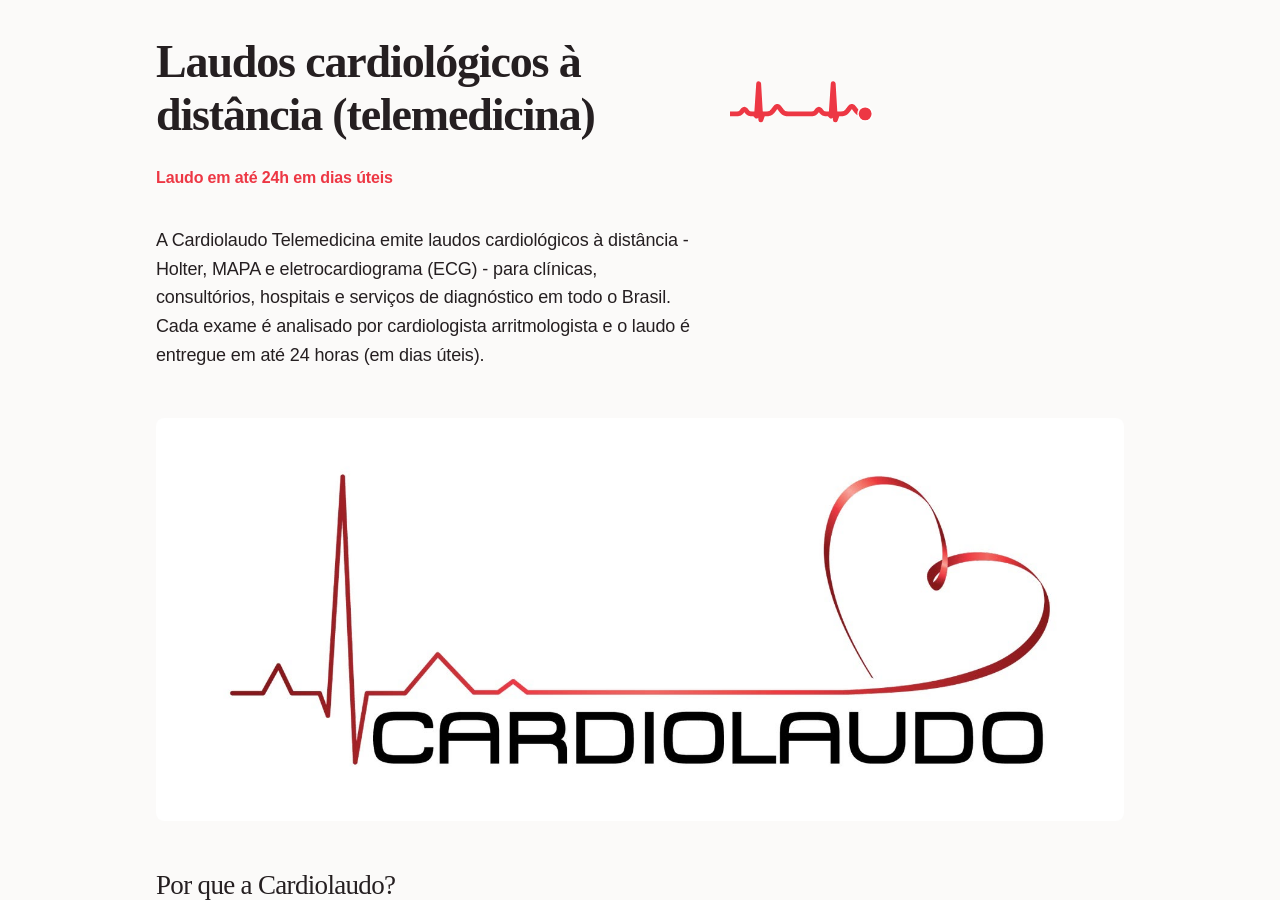
==== commit 9c1a10a0: "SEO: keyword title/description, canonical, robots meta, OG/Twitter cards, MedicalBusiness+Physician " ====
--- a/index.html
+++ b/index.html
@@ -3,13 +3,63 @@
 <head>
 <meta charset="utf-8">
 <meta name="viewport" content="width=device-width,initial-scale=1">
-<title>Cardiolaudo Telemedicina - Laudos cardiológicos à distância</title>
-<meta name="description" content="A Cardiolaudo Telemedicina emite laudos cardiológicos à distância - Holter, MAPA e eletrocardiograma (ECG) - para clínicas, consultórios, hospitais e serviços de diagnóstico em todo o Brasil. Laudo em até 24h em dias úteis, assinado por cardiologista arritmologista.">
+<title>Laudo de Holter, MAPA e ECG por telemedicina | Cardiolaudo</title>
+<meta name="description" content="Laudo de Holter, MAPA e ECG à distância para clínicas e hospitais em todo o Brasil, assinado por cardiologista arritmologista com RQE. Entrega em até 24h em dias úteis.">
+<meta name="robots" content="index, follow">
+<link rel="canonical" href="https://centralcardiolaudo.com.br/">
 <meta property="og:type" content="website">
-<meta property="og:title" content="Cardiolaudo Telemedicina - Laudos cardiológicos à distância">
-<meta property="og:description" content="Laudos de Holter, MAPA e ECG à distância, assinados por cardiologista arritmologista, em até 24h em dias úteis. Atendimento nacional.">
-<meta property="og:url" content="https://centralcardiolaudo.com.br">
+<meta property="og:locale" content="pt_BR">
+<meta property="og:site_name" content="Cardiolaudo Telemedicina">
+<meta property="og:title" content="Laudo de Holter, MAPA e ECG por telemedicina | Cardiolaudo">
+<meta property="og:description" content="Laudos de Holter, MAPA e ECG à distância, assinados por cardiologista arritmologista com RQE, em até 24h em dias úteis. Atendimento nacional.">
+<meta property="og:url" content="https://centralcardiolaudo.com.br/">
 <meta property="og:image" content="https://centralcardiolaudo.com.br/assets/B2TLWVJM.jpg">
+<meta name="twitter:card" content="summary_large_image">
+<meta name="twitter:title" content="Laudo de Holter, MAPA e ECG por telemedicina | Cardiolaudo">
+<meta name="twitter:description" content="Laudos de Holter, MAPA e ECG à distância, assinados por cardiologista arritmologista com RQE, em até 24h em dias úteis. Atendimento nacional.">
+<meta name="twitter:image" content="https://centralcardiolaudo.com.br/assets/B2TLWVJM.jpg">
+<script type="application/ld+json">
+{
+  "@context": "https://schema.org",
+  "@graph": [
+    {
+      "@type": ["MedicalBusiness", "MedicalOrganization"],
+      "@id": "https://centralcardiolaudo.com.br/#org",
+      "name": "Cardiolaudo Telemedicina",
+      "url": "https://centralcardiolaudo.com.br/",
+      "logo": "https://centralcardiolaudo.com.br/assets/B2TLWVJM.jpg",
+      "image": "https://centralcardiolaudo.com.br/assets/B2TLWVJM.jpg",
+      "description": "Emissão de laudos cardiológicos à distância - Holter 24 horas, MAPA e eletrocardiograma (ECG) - para clínicas, consultórios, hospitais e serviços de diagnóstico em todo o Brasil. Cada exame é analisado por cardiologista arritmologista com RQE e o laudo é entregue em até 24 horas em dias úteis.",
+      "email": "centralcardiolaudo@gmail.com",
+      "medicalSpecialty": "https://schema.org/Cardiovascular",
+      "areaServed": { "@type": "Country", "name": "Brasil" },
+      "founder": { "@id": "https://centralcardiolaudo.com.br/#physician" },
+      "availableService": [
+        { "@type": "MedicalTest", "name": "Laudo de Holter 24 horas à distância" },
+        { "@type": "MedicalTest", "name": "Laudo de MAPA à distância" },
+        { "@type": "MedicalTest", "name": "Laudo de eletrocardiograma (ECG) à distância" }
+      ]
+    },
+    {
+      "@type": "Physician",
+      "@id": "https://centralcardiolaudo.com.br/#physician",
+      "name": "Dr. Eduardo Maximiano Emerick",
+      "description": "Cardiologista arritmologista, CRM-RN 11767, RQE 4977/4978.",
+      "medicalSpecialty": "https://schema.org/Cardiovascular",
+      "worksFor": { "@id": "https://centralcardiolaudo.com.br/#org" },
+      "url": "https://centralcardiolaudo.com.br/"
+    },
+    {
+      "@type": "WebSite",
+      "@id": "https://centralcardiolaudo.com.br/#site",
+      "url": "https://centralcardiolaudo.com.br/",
+      "name": "Cardiolaudo Telemedicina",
+      "inLanguage": "pt-BR",
+      "publisher": { "@id": "https://centralcardiolaudo.com.br/#org" }
+    }
+  ]
+}
+</script>
 <link rel="icon" href="assets/B2TLWVJM.jpg">
 <link rel="stylesheet" href="main.css">
 </head>
--- a/main.css
+++ b/main.css
@@ -662,28 +662,28 @@
 }
 @font-face {
   font-family: GT America;
-  src: url("https://filerevision-01m3fmh3zdm4dx3ftnmwdj68jp.instinctusercontent.com/assets/2L3TNOC4.woff2?lease=[base64].ij-QiySCyEk0jLwePoSQTGQyaQzKjryDTDG8vFDBjMA") format("woff2");
+  src: url("https://filerevision-01m3fvbsymrnrfbrmxc9bt8q6s.instinctusercontent.com/assets/2L3TNOC4.woff2?lease=[base64].R0iq9WIb3NnYkMGeAuNXbMmyUkJWyYklpVRuPYfmAtc") format("woff2");
   font-weight: 400;
   font-style: normal;
   font-display: swap;
 }
 @font-face {
   font-family: GT America;
-  src: url("https://filerevision-01m3fmh3zdm4dx3ftnmwdj68jp.instinctusercontent.com/assets/GWBPHQBQ.woff2?lease=[base64].ij-QiySCyEk0jLwePoSQTGQyaQzKjryDTDG8vFDBjMA") format("woff2");
+  src: url("https://filerevision-01m3fvbsymrnrfbrmxc9bt8q6s.instinctusercontent.com/assets/GWBPHQBQ.woff2?lease=[base64].R0iq9WIb3NnYkMGeAuNXbMmyUkJWyYklpVRuPYfmAtc") format("woff2");
   font-weight: 500;
   font-style: normal;
   font-display: swap;
 }
 @font-face {
   font-family: GT America;
-  src: url("https://filerevision-01m3fmh3zdm4dx3ftnmwdj68jp.instinctusercontent.com/assets/6HBTCF3E.woff2?lease=[base64].ij-QiySCyEk0jLwePoSQTGQyaQzKjryDTDG8vFDBjMA") format("woff2");
+  src: url("https://filerevision-01m3fvbsymrnrfbrmxc9bt8q6s.instinctusercontent.com/assets/6HBTCF3E.woff2?lease=[base64].R0iq9WIb3NnYkMGeAuNXbMmyUkJWyYklpVRuPYfmAtc") format("woff2");
   font-weight: 700;
   font-style: normal;
   font-display: swap;
 }
 @font-face {
   font-family: Season Mix;
-  src: url("https://filerevision-01m3fmh3zdm4dx3ftnmwdj68jp.instinctusercontent.com/assets/7UAGB34N.woff2?lease=[base64].ij-QiySCyEk0jLwePoSQTGQyaQzKjryDTDG8vFDBjMA") format("woff2");
+  src: url("https://filerevision-01m3fvbsymrnrfbrmxc9bt8q6s.instinctusercontent.com/assets/7UAGB34N.woff2?lease=[base64].R0iq9WIb3NnYkMGeAuNXbMmyUkJWyYklpVRuPYfmAtc") format("woff2");
   font-weight: 400;
   font-style: normal;
   font-display: swap;
@@ -691,7 +691,7 @@
 }
 @font-face {
   font-family: Season Mix;
-  src: url("https://filerevision-01m3fmh3zdm4dx3ftnmwdj68jp.instinctusercontent.com/assets/ZITNQAWX.woff2?lease=[base64].ij-QiySCyEk0jLwePoSQTGQyaQzKjryDTDG8vFDBjMA") format("woff2");
+  src: url("https://filerevision-01m3fvbsymrnrfbrmxc9bt8q6s.instinctusercontent.com/assets/ZITNQAWX.woff2?lease=[base64].R0iq9WIb3NnYkMGeAuNXbMmyUkJWyYklpVRuPYfmAtc") format("woff2");
   font-weight: 500;
   font-style: normal;
   font-display: swap;
@@ -699,42 +699,42 @@
 }
 @font-face {
   font-family: Aime;
-  src: url("https://filerevision-01m3fmh3zdm4dx3ftnmwdj68jp.instinctusercontent.com/assets/RK4X2PXO.woff2?lease=[base64].ij-QiySCyEk0jLwePoSQTGQyaQzKjryDTDG8vFDBjMA") format("woff2");
+  src: url("https://filerevision-01m3fvbsymrnrfbrmxc9bt8q6s.instinctusercontent.com/assets/RK4X2PXO.woff2?lease=[base64].R0iq9WIb3NnYkMGeAuNXbMmyUkJWyYklpVRuPYfmAtc") format("woff2");
   font-weight: 300;
   font-style: normal;
   font-display: swap;
 }
 @font-face {
   font-family: Aime;
-  src: url("https://filerevision-01m3fmh3zdm4dx3ftnmwdj68jp.instinctusercontent.com/assets/DCUCO6EG.woff2?lease=[base64].ij-QiySCyEk0jLwePoSQTGQyaQzKjryDTDG8vFDBjMA") format("woff2");
+  src: url("https://filerevision-01m3fvbsymrnrfbrmxc9bt8q6s.instinctusercontent.com/assets/DCUCO6EG.woff2?lease=[base64].R0iq9WIb3NnYkMGeAuNXbMmyUkJWyYklpVRuPYfmAtc") format("woff2");
   font-weight: 800;
   font-style: normal;
   font-display: swap;
 }
 @font-face {
   font-family: KMR Melange Grotesk;
-  src: url("https://filerevision-01m3fmh3zdm4dx3ftnmwdj68jp.instinctusercontent.com/assets/WM77GZQE.ttf?lease=[base64].ij-QiySCyEk0jLwePoSQTGQyaQzKjryDTDG8vFDBjMA") format("truetype");
+  src: url("https://filerevision-01m3fvbsymrnrfbrmxc9bt8q6s.instinctusercontent.com/assets/WM77GZQE.ttf?lease=[base64].R0iq9WIb3NnYkMGeAuNXbMmyUkJWyYklpVRuPYfmAtc") format("truetype");
   font-weight: 350;
   font-style: normal;
   font-display: swap;
 }
 @font-face {
   font-family: KMR Melange Grotesk;
-  src: url("https://filerevision-01m3fmh3zdm4dx3ftnmwdj68jp.instinctusercontent.com/assets/EDUFJISK.woff2?lease=[base64].ij-QiySCyEk0jLwePoSQTGQyaQzKjryDTDG8vFDBjMA") format("woff2");
+  src: url("https://filerevision-01m3fvbsymrnrfbrmxc9bt8q6s.instinctusercontent.com/assets/EDUFJISK.woff2?lease=[base64].R0iq9WIb3NnYkMGeAuNXbMmyUkJWyYklpVRuPYfmAtc") format("woff2");
   font-weight: 400;
   font-style: normal;
   font-display: swap;
 }
 @font-face {
   font-family: KMR Melange Grotesk;
-  src: url("https://filerevision-01m3fmh3zdm4dx3ftnmwdj68jp.instinctusercontent.com/assets/ESVYJHOG.woff2?lease=[base64].ij-QiySCyEk0jLwePoSQTGQyaQzKjryDTDG8vFDBjMA") format("woff2");
+  src: url("https://filerevision-01m3fvbsymrnrfbrmxc9bt8q6s.instinctusercontent.com/assets/ESVYJHOG.woff2?lease=[base64].R0iq9WIb3NnYkMGeAuNXbMmyUkJWyYklpVRuPYfmAtc") format("woff2");
   font-weight: 500;
   font-style: normal;
   font-display: swap;
 }
 @font-face {
   font-family: KMR Melange Grotesk;
-  src: url("https://filerevision-01m3fmh3zdm4dx3ftnmwdj68jp.instinctusercontent.com/assets/PQNVRRKH.otf?lease=[base64].ij-QiySCyEk0jLwePoSQTGQyaQzKjryDTDG8vFDBjMA") format("opentype");
+  src: url("https://filerevision-01m3fvbsymrnrfbrmxc9bt8q6s.instinctusercontent.com/assets/PQNVRRKH.otf?lease=[base64].R0iq9WIb3NnYkMGeAuNXbMmyUkJWyYklpVRuPYfmAtc") format("opentype");
   font-weight: 600;
   font-style: normal;
   font-display: swap;
@@ -911,7 +911,7 @@
 }
 @font-face {
   font-family: Aime;
-  src: url("https://filerevision-01m3fmh3zdm4dx3ftnmwdj68jp.instinctusercontent.com/assets/KZYIEKM3.woff2?lease=[base64].ij-QiySCyEk0jLwePoSQTGQyaQzKjryDTDG8vFDBjMA") format("woff2");
+  src: url("https://filerevision-01m3fvbsymrnrfbrmxc9bt8q6s.instinctusercontent.com/assets/KZYIEKM3.woff2?lease=[base64].R0iq9WIb3NnYkMGeAuNXbMmyUkJWyYklpVRuPYfmAtc") format("woff2");
   font-weight: 400;
   font-style: normal;
   font-display: swap;
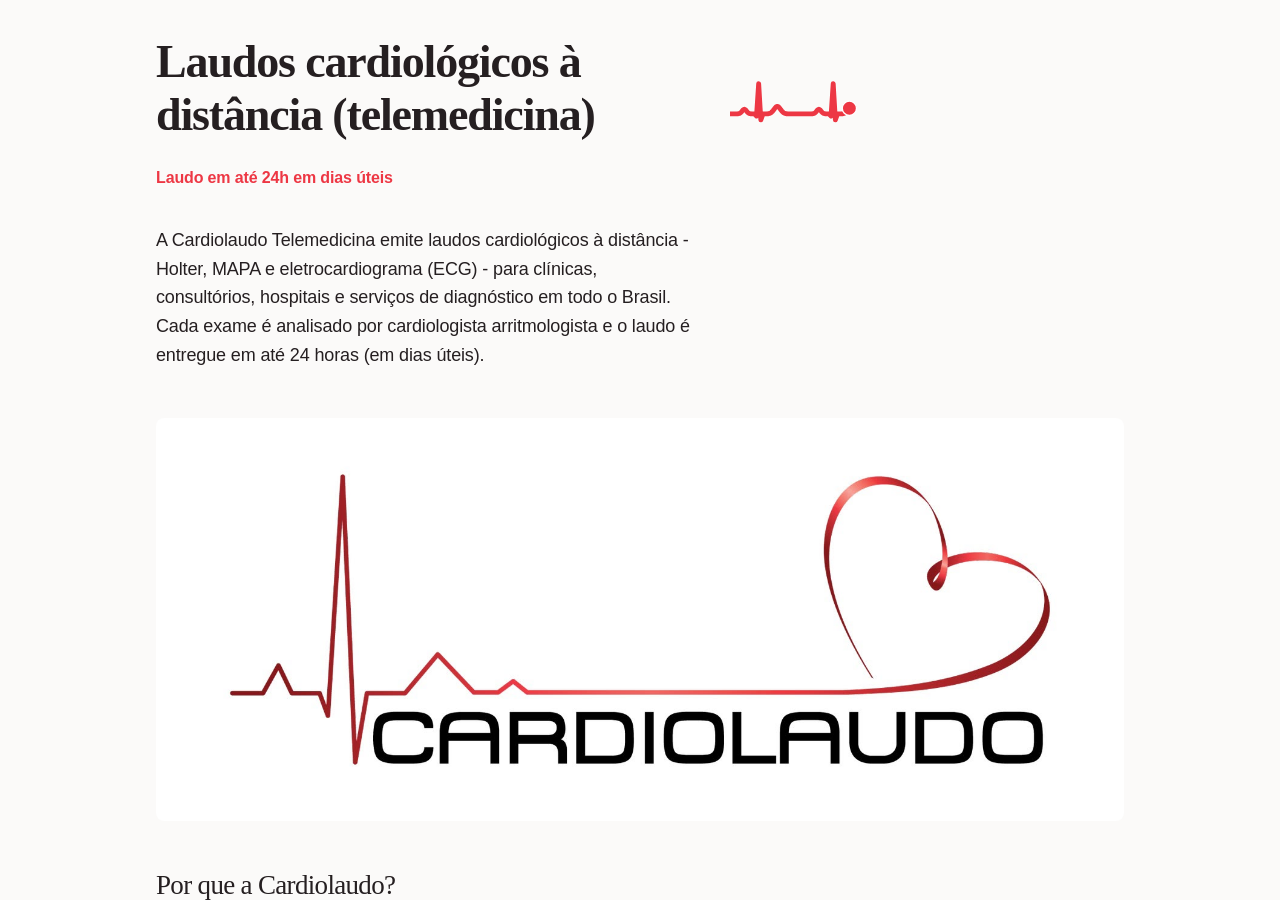
==== commit 23327fe0: "Add GA4 tag G-XCZVHL1LE2" ====
--- a/index.html
+++ b/index.html
@@ -60,6 +60,14 @@
   ]
 }
 </script>
+<!-- Google tag (gtag.js) -->
+<script async src="https://www.googletagmanager.com/gtag/js?id=G-XCZVHL1LE2"></script>
+<script>
+  window.dataLayer = window.dataLayer || [];
+  function gtag(){dataLayer.push(arguments);}
+  gtag('js', new Date());
+  gtag('config', 'G-XCZVHL1LE2');
+</script>
 <link rel="icon" href="assets/B2TLWVJM.jpg">
 <link rel="stylesheet" href="main.css">
 </head>
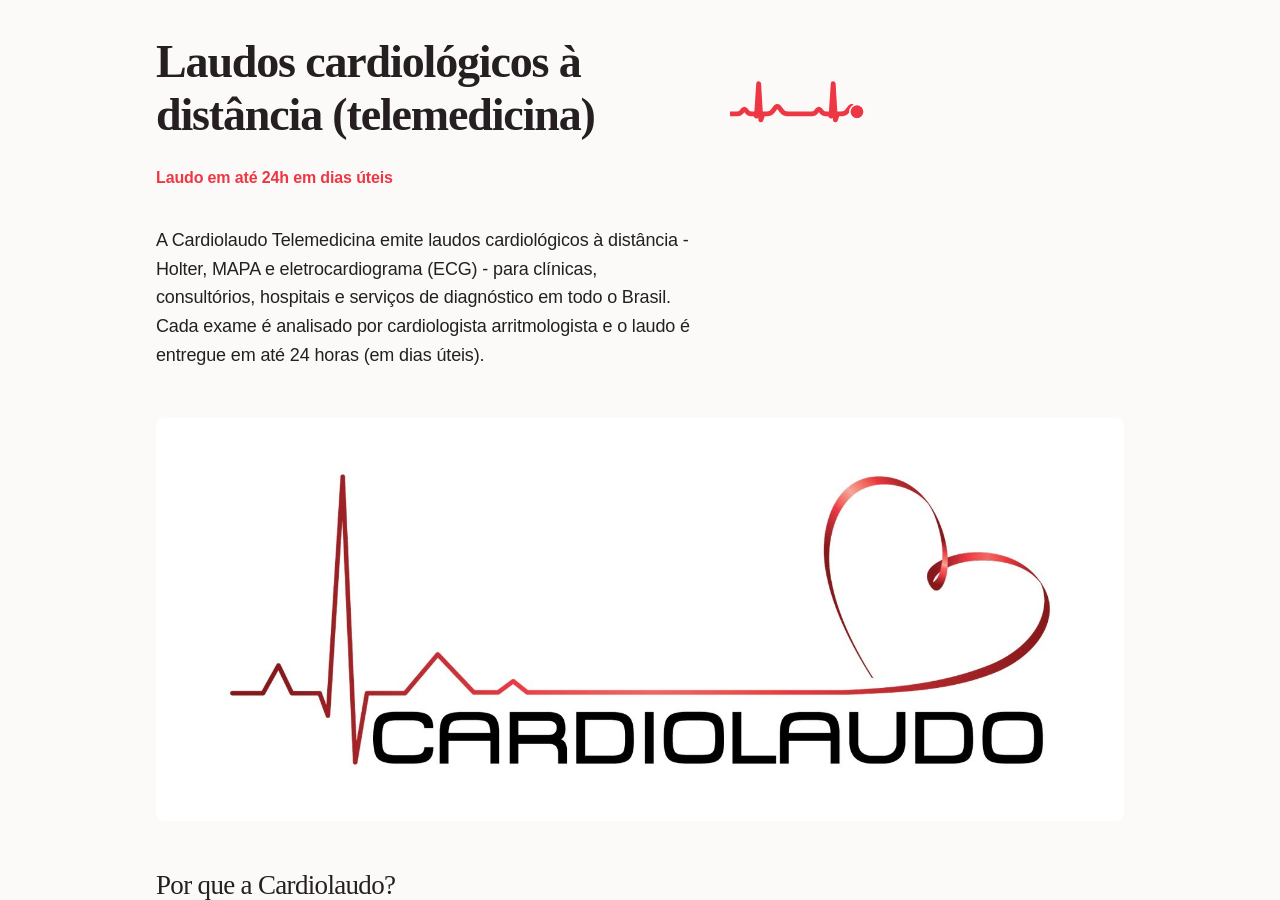
==== commit e2630c3b: "Add GoatCounter analytics" ====
--- a/index.html
+++ b/index.html
@@ -70,6 +70,9 @@
 </script>
 <link rel="icon" href="assets/B2TLWVJM.jpg">
 <link rel="stylesheet" href="main.css">
+<!-- GoatCounter analytics (private dashboard) -->
+<script data-goatcounter="https://centralcardiolaudo.goatcounter.com/count"
+        async src="//gc.zgo.at/count.js"></script>
 </head>
 <body>
 <div id="root"></div>
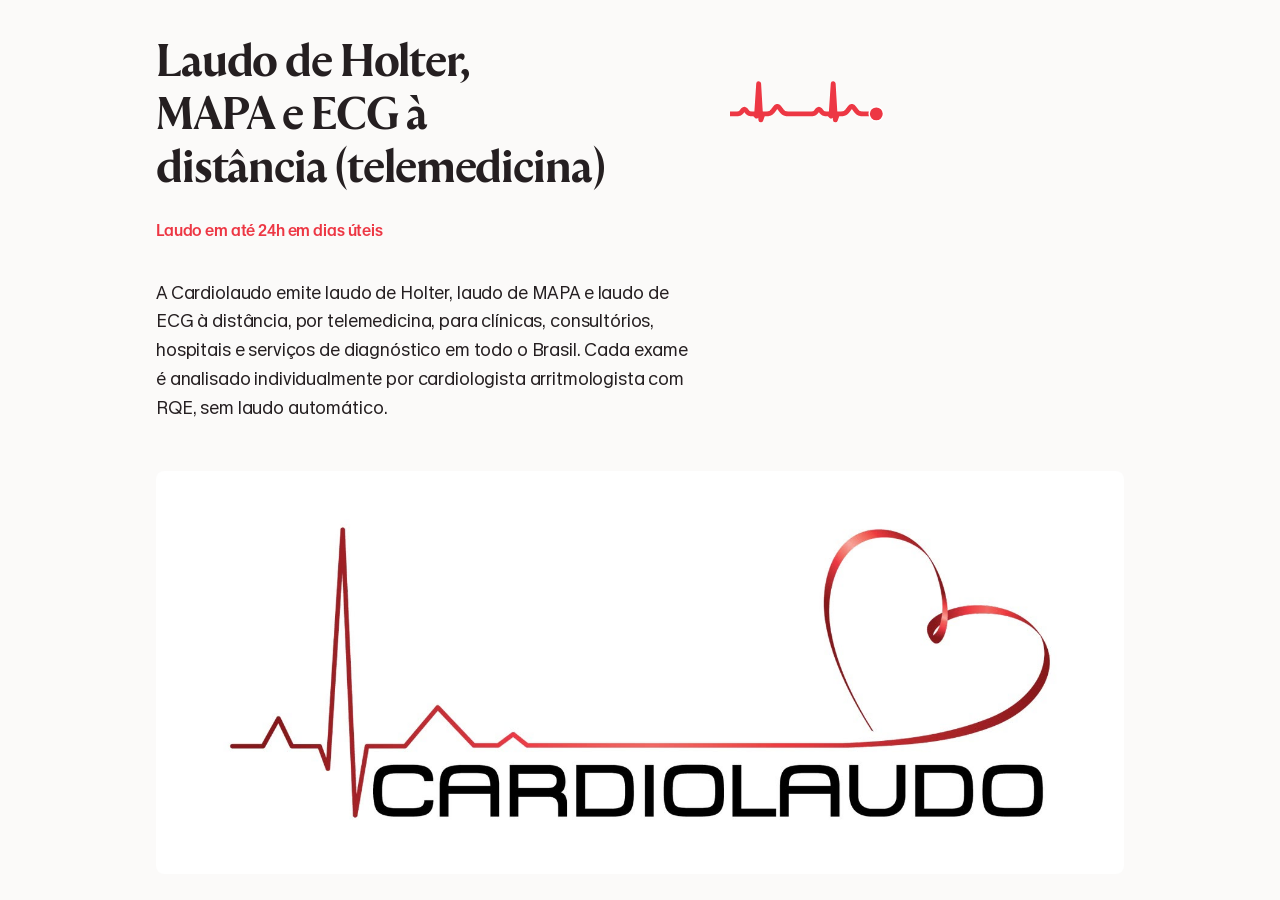
==== commit 22a3be4e: "Rename 3-index.html to index.html" ====
--- a/index.html
+++ b/index.html
@@ -3,19 +3,19 @@
 <head>
 <meta charset="utf-8">
 <meta name="viewport" content="width=device-width,initial-scale=1">
-<title>Laudo de Holter, MAPA e ECG por telemedicina | Cardiolaudo</title>
-<meta name="description" content="Laudo de Holter, MAPA e ECG à distância para clínicas e hospitais em todo o Brasil, assinado por cardiologista arritmologista com RQE. Entrega em até 24h em dias úteis.">
+<title>Laudo de Holter, MAPA e ECG à distância | Cardiolaudo Telemedicina</title>
+<meta name="description" content="Laudo de Holter, MAPA e ECG à distância para clínicas e hospitais de todo o Brasil. Assinado por cardiologista arritmologista com RQE. Entrega em até 24 horas em dias úteis.">
 <meta name="robots" content="index, follow">
 <link rel="canonical" href="https://centralcardiolaudo.com.br/">
 <meta property="og:type" content="website">
 <meta property="og:locale" content="pt_BR">
 <meta property="og:site_name" content="Cardiolaudo Telemedicina">
-<meta property="og:title" content="Laudo de Holter, MAPA e ECG por telemedicina | Cardiolaudo">
-<meta property="og:description" content="Laudos de Holter, MAPA e ECG à distância, assinados por cardiologista arritmologista com RQE, em até 24h em dias úteis. Atendimento nacional.">
+<meta property="og:title" content="Laudo de Holter, MAPA e ECG à distância | Cardiolaudo Telemedicina">
+<meta property="og:description" content="Laudo de Holter, MAPA e ECG à distância para clínicas e hospitais de todo o Brasil. Assinado por cardiologista arritmologista com RQE. Entrega em até 24 horas em dias úteis.">
 <meta property="og:url" content="https://centralcardiolaudo.com.br/">
 <meta property="og:image" content="https://centralcardiolaudo.com.br/assets/B2TLWVJM.jpg">
 <meta name="twitter:card" content="summary_large_image">
-<meta name="twitter:title" content="Laudo de Holter, MAPA e ECG por telemedicina | Cardiolaudo">
+<meta name="twitter:title" content="Laudo de Holter, MAPA e ECG à distância | Cardiolaudo Telemedicina">
 <meta name="twitter:description" content="Laudos de Holter, MAPA e ECG à distância, assinados por cardiologista arritmologista com RQE, em até 24h em dias úteis. Atendimento nacional.">
 <meta name="twitter:image" content="https://centralcardiolaudo.com.br/assets/B2TLWVJM.jpg">
 <script type="application/ld+json">
@@ -76,6 +76,12 @@
 </head>
 <body>
 <div id="root"></div>
+<noscript>
+<h1>Laudo de Holter, MAPA e ECG à distância (telemedicina)</h1>
+<p>A Cardiolaudo emite laudo de Holter, laudo de MAPA e laudo de ECG à distância, por telemedicina, para clínicas, consultórios, hospitais e serviços de diagnóstico em todo o Brasil. Cada exame é analisado individualmente por cardiologista arritmologista com RQE, sem laudo automático.</p>
+<p><a href="/laudo-holter-a-distancia/">Laudo de Holter à distância</a> · <a href="/laudo-mapa-a-distancia/">Laudo de MAPA à distância</a> · <a href="/laudo-ecg-a-distancia/">Laudo de ECG à distância</a> · <a href="/telemedicina-cardiologica/">Telemedicina cardiológica</a></p>
+<p>Contato: <a href="mailto:centralcardiolaudo@gmail.com">centralcardiolaudo@gmail.com</a></p>
+</noscript>
 <script>
 window.instinctFile = Object.freeze({
   initialRoute: decodeURIComponent(location.hash.slice(1) || '/'),
--- a/main.css
+++ b/main.css
@@ -662,28 +662,28 @@
 }
 @font-face {
   font-family: GT America;
-  src: url("https://filerevision-01m3fvbsymrnrfbrmxc9bt8q6s.instinctusercontent.com/assets/2L3TNOC4.woff2?lease=[base64].R0iq9WIb3NnYkMGeAuNXbMmyUkJWyYklpVRuPYfmAtc") format("woff2");
+  src: url("assets/2L3TNOC4.woff2") format("woff2");
   font-weight: 400;
   font-style: normal;
   font-display: swap;
 }
 @font-face {
   font-family: GT America;
-  src: url("https://filerevision-01m3fvbsymrnrfbrmxc9bt8q6s.instinctusercontent.com/assets/GWBPHQBQ.woff2?lease=[base64].R0iq9WIb3NnYkMGeAuNXbMmyUkJWyYklpVRuPYfmAtc") format("woff2");
+  src: url("assets/GWBPHQBQ.woff2") format("woff2");
   font-weight: 500;
   font-style: normal;
   font-display: swap;
 }
 @font-face {
   font-family: GT America;
-  src: url("https://filerevision-01m3fvbsymrnrfbrmxc9bt8q6s.instinctusercontent.com/assets/6HBTCF3E.woff2?lease=[base64].R0iq9WIb3NnYkMGeAuNXbMmyUkJWyYklpVRuPYfmAtc") format("woff2");
+  src: url("assets/6HBTCF3E.woff2") format("woff2");
   font-weight: 700;
   font-style: normal;
   font-display: swap;
 }
 @font-face {
   font-family: Season Mix;
-  src: url("https://filerevision-01m3fvbsymrnrfbrmxc9bt8q6s.instinctusercontent.com/assets/7UAGB34N.woff2?lease=[base64].R0iq9WIb3NnYkMGeAuNXbMmyUkJWyYklpVRuPYfmAtc") format("woff2");
+  src: url("assets/7UAGB34N.woff2") format("woff2");
   font-weight: 400;
   font-style: normal;
   font-display: swap;
@@ -691,7 +691,7 @@
 }
 @font-face {
   font-family: Season Mix;
-  src: url("https://filerevision-01m3fvbsymrnrfbrmxc9bt8q6s.instinctusercontent.com/assets/ZITNQAWX.woff2?lease=[base64].R0iq9WIb3NnYkMGeAuNXbMmyUkJWyYklpVRuPYfmAtc") format("woff2");
+  src: url("assets/ZITNQAWX.woff2") format("woff2");
   font-weight: 500;
   font-style: normal;
   font-display: swap;
@@ -699,42 +699,42 @@
 }
 @font-face {
   font-family: Aime;
-  src: url("https://filerevision-01m3fvbsymrnrfbrmxc9bt8q6s.instinctusercontent.com/assets/RK4X2PXO.woff2?lease=[base64].R0iq9WIb3NnYkMGeAuNXbMmyUkJWyYklpVRuPYfmAtc") format("woff2");
+  src: url("assets/RK4X2PXO.woff2") format("woff2");
   font-weight: 300;
   font-style: normal;
   font-display: swap;
 }
 @font-face {
   font-family: Aime;
-  src: url("https://filerevision-01m3fvbsymrnrfbrmxc9bt8q6s.instinctusercontent.com/assets/DCUCO6EG.woff2?lease=[base64].R0iq9WIb3NnYkMGeAuNXbMmyUkJWyYklpVRuPYfmAtc") format("woff2");
+  src: url("assets/DCUCO6EG.woff2") format("woff2");
   font-weight: 800;
   font-style: normal;
   font-display: swap;
 }
 @font-face {
   font-family: KMR Melange Grotesk;
-  src: url("https://filerevision-01m3fvbsymrnrfbrmxc9bt8q6s.instinctusercontent.com/assets/WM77GZQE.ttf?lease=[base64].R0iq9WIb3NnYkMGeAuNXbMmyUkJWyYklpVRuPYfmAtc") format("truetype");
+  src: url("assets/WM77GZQE.ttf") format("truetype");
   font-weight: 350;
   font-style: normal;
   font-display: swap;
 }
 @font-face {
   font-family: KMR Melange Grotesk;
-  src: url("https://filerevision-01m3fvbsymrnrfbrmxc9bt8q6s.instinctusercontent.com/assets/EDUFJISK.woff2?lease=[base64].R0iq9WIb3NnYkMGeAuNXbMmyUkJWyYklpVRuPYfmAtc") format("woff2");
+  src: url("assets/EDUFJISK.woff2") format("woff2");
   font-weight: 400;
   font-style: normal;
   font-display: swap;
 }
 @font-face {
   font-family: KMR Melange Grotesk;
-  src: url("https://filerevision-01m3fvbsymrnrfbrmxc9bt8q6s.instinctusercontent.com/assets/ESVYJHOG.woff2?lease=[base64].R0iq9WIb3NnYkMGeAuNXbMmyUkJWyYklpVRuPYfmAtc") format("woff2");
+  src: url("assets/ESVYJHOG.woff2") format("woff2");
   font-weight: 500;
   font-style: normal;
   font-display: swap;
 }
 @font-face {
   font-family: KMR Melange Grotesk;
-  src: url("https://filerevision-01m3fvbsymrnrfbrmxc9bt8q6s.instinctusercontent.com/assets/PQNVRRKH.otf?lease=[base64].R0iq9WIb3NnYkMGeAuNXbMmyUkJWyYklpVRuPYfmAtc") format("opentype");
+  src: url("assets/PQNVRRKH.otf") format("opentype");
   font-weight: 600;
   font-style: normal;
   font-display: swap;
@@ -911,7 +911,7 @@
 }
 @font-face {
   font-family: Aime;
-  src: url("https://filerevision-01m3fvbsymrnrfbrmxc9bt8q6s.instinctusercontent.com/assets/KZYIEKM3.woff2?lease=[base64].R0iq9WIb3NnYkMGeAuNXbMmyUkJWyYklpVRuPYfmAtc") format("woff2");
+  src: url("assets/KZYIEKM3.woff2") format("woff2");
   font-weight: 400;
   font-style: normal;
   font-display: swap;
@@ -1070,6 +1070,7 @@
   --file-text: 14px;
   --file-small: 12px;
   --file-button-roll: 320ms;
+  --file-low-stock: #d59b53;
 }
 .file-ground {
   box-sizing: border-box;
@@ -1518,7 +1519,8 @@
   scroll-snap-align: start;
 }
 [data-can-drag],
-[data-can-drag] .file-product-toggle {
+[data-can-drag] .file-product-toggle,
+[data-can-drag] .file-product-zoom {
   cursor: grab;
 }
 [data-drag-scroll] {
@@ -1529,7 +1531,8 @@
   user-select: none;
 }
 [data-dragging],
-[data-dragging] .file-product-toggle {
+[data-dragging] .file-product-toggle,
+[data-dragging] .file-product-zoom {
   cursor: grabbing;
 }
 .file-photos.is-single img {
@@ -2079,6 +2082,20 @@
   max-height: calc(100cqw * 4 / 3);
   object-fit: cover;
 }
+.file-product-zoom {
+  all: unset;
+  box-sizing: border-box;
+  display: block;
+  flex: none;
+  border-radius: 12px;
+  cursor: zoom-in;
+}
+.file-photos:not(.is-single) > .file-product-zoom {
+  height: 100%;
+}
+.file-photos.is-single > .file-product-zoom {
+  width: 100%;
+}
 .file-product-thumbs {
   display: none;
   gap: 8px;
@@ -2396,6 +2413,322 @@
   outline: 2px solid var(--ds-ink);
   outline-offset: 2px;
 }
+.file-product-zoom:focus-visible {
+  outline-offset: -2px;
+}
+.file-variants {
+  display: flex;
+  flex-direction: column;
+  gap: 14px;
+}
+.file-variant {
+  display: flex;
+  flex-direction: column;
+  gap: 6px;
+  min-width: 0;
+  margin: 0;
+  padding: 0;
+  border: 0;
+}
+.file-variant-label {
+  display: flex;
+  gap: 6px;
+  align-items: baseline;
+  color: var(--ds-ink-2);
+}
+.file-variant-label b {
+  font-weight: 400;
+  color: var(--ds-ink);
+}
+.file-variant-label em {
+  font-style: normal;
+  color: var(--ds-ink-3);
+}
+.file-swatches {
+  display: flex;
+  flex-wrap: wrap;
+  gap: 10px;
+  padding: 3px 0 0 3px;
+}
+.file-swatch,
+.file-dot {
+  all: unset;
+  position: relative;
+  box-sizing: border-box;
+  flex: none;
+  border-radius: 50%;
+  box-shadow: inset 0 0 0 1px color-mix(in srgb, var(--ds-ink) 12%, transparent);
+}
+.file-swatch {
+  width: 24px;
+  height: 24px;
+  cursor: pointer;
+}
+.file-swatch::after,
+.file-dot::after {
+  content: "";
+  position: absolute;
+  inset: -3px;
+  border-radius: 50%;
+  box-shadow: 0 0 0 1px transparent;
+  transition: box-shadow 120ms;
+}
+.file-swatch[aria-pressed=true]::after {
+  box-shadow: 0 0 0 1.25px var(--ds-ink);
+}
+.file-swatch.is-out::before {
+  content: "";
+  position: absolute;
+  left: 50%;
+  top: -2px;
+  bottom: -2px;
+  width: 1.5px;
+  background: var(--ds-white);
+  transform: translateX(-50%) rotate(45deg);
+  box-shadow: 0 0 0 0.5px color-mix(in srgb, var(--ds-ink) 25%, transparent);
+}
+.file-swatch:focus-visible,
+.file-dot:focus-visible {
+  outline: none;
+}
+.file-swatch:focus-visible::after,
+.file-dot:focus-visible::after {
+  box-shadow: 0 0 0 2px var(--ds-ink);
+}
+.file-sizes {
+  display: flex;
+  flex-wrap: wrap;
+  gap: 6px;
+}
+.file-size {
+  height: 28px;
+  min-width: 36px;
+  padding: 0 10px;
+  font-size: 13px;
+}
+.file-size[aria-pressed=true] {
+  background: var(--ds-ink);
+  border-color: var(--ds-ink);
+  color: var(--ds-page);
+}
+.file-stock {
+  display: flex;
+  align-items: center;
+  gap: 8px;
+  margin: 0;
+  color: var(--ds-ink-2);
+  font-size: var(--file-small);
+  line-height: 20px;
+}
+.file-stock::before {
+  content: "";
+  flex: none;
+  width: 6px;
+  height: 6px;
+  border-radius: 50%;
+  background: var(--ds-ink-4);
+}
+.file-stock.is-in::before {
+  background: var(--ds-teal);
+}
+.file-stock.is-low::before {
+  background: var(--file-low-stock);
+}
+.file-stock.is-out {
+  color: var(--ds-ink);
+}
+.file-stock.is-out::before {
+  background: var(--ds-ink);
+}
+.file-price-was {
+  margin-left: 6px;
+  color: var(--ds-ink-3);
+  font-weight: 350;
+  text-decoration: line-through;
+}
+.file-dots {
+  display: flex;
+  align-items: center;
+  gap: 6px;
+  min-width: 0;
+  min-height: 20px;
+}
+.file-dot {
+  width: 16px;
+  height: 16px;
+}
+button.file-dot {
+  cursor: pointer;
+}
+.file-dot.is-current::after {
+  box-shadow: 0 0 0 1px var(--ds-ink);
+}
+.file-dots-more {
+  margin-left: 2px;
+  color: var(--ds-ink-3);
+  font-size: var(--file-small);
+  line-height: 20px;
+}
+.file-dots-label {
+  min-width: 0;
+  margin-left: 4px;
+  overflow: hidden;
+  color: var(--ds-ink-2);
+  font-size: var(--file-small);
+  line-height: 20px;
+  white-space: nowrap;
+  text-overflow: ellipsis;
+}
+.file-product.is-tile > .file-dots,
+.file-table.is-products thead .file-dots {
+  margin-top: 8px;
+}
+.file-viewer {
+  box-sizing: border-box;
+  position: fixed;
+  inset: 0;
+  width: 100%;
+  max-width: none;
+  height: 100dvh;
+  max-height: none;
+  margin: 0;
+  padding: 0;
+  border: 0;
+  flex-direction: column;
+  overflow: hidden;
+  background: var(--ds-ink);
+  color: var(--ds-white);
+  font-family: var(--ds-font-text);
+  font-size: var(--file-text);
+  font-weight: 350;
+  line-height: 24px;
+  letter-spacing: -0.01em;
+  touch-action: none;
+  overscroll-behavior: contain;
+}
+.file-viewer[open] {
+  display: flex;
+}
+.file-viewer:focus {
+  outline: none;
+}
+.file-viewer::backdrop {
+  background: var(--ds-ink);
+}
+.file-viewer-bar {
+  display: flex;
+  align-items: center;
+  justify-content: space-between;
+  gap: 12px;
+  padding: calc(12px + env(safe-area-inset-top, 0px)) 12px 8px 20px;
+  color: color-mix(in srgb, var(--ds-white) 72%, transparent);
+  font-size: 13px;
+  line-height: 20px;
+}
+.file-viewer-title {
+  min-width: 0;
+  overflow: hidden;
+  white-space: nowrap;
+  text-overflow: ellipsis;
+}
+.file-viewer-title b {
+  color: var(--ds-white);
+  font-weight: 500;
+}
+.file-viewer-stage {
+  position: relative;
+  flex: 1;
+  min-height: 0;
+  display: flex;
+  align-items: center;
+  justify-content: center;
+  padding: 8px 16px calc(24px + env(safe-area-inset-bottom, 0px));
+  overflow: hidden;
+  touch-action: none;
+}
+.file-viewer-stage img {
+  display: block;
+  max-width: 100%;
+  max-height: 100%;
+  border-radius: 12px;
+  object-fit: contain;
+  user-select: none;
+  -webkit-user-drag: none;
+  cursor: zoom-in;
+  will-change: transform;
+  animation: file-viewer-in 200ms ease-out;
+}
+.file-viewer-stage[data-zoomed] img {
+  cursor: grab;
+}
+@keyframes file-viewer-in {
+  from {
+    opacity: 0.35;
+  }
+}
+.file-viewer-button {
+  all: unset;
+  box-sizing: border-box;
+  display: inline-grid;
+  place-items: center;
+  flex: none;
+  width: 44px;
+  height: 44px;
+  border-radius: 999px;
+  background: color-mix(in srgb, var(--ds-white) 10%, transparent);
+  color: var(--ds-white);
+  cursor: pointer;
+  transition: background-color 120ms;
+}
+@media (hover: hover) {
+  .file-viewer-button:not(:disabled):hover {
+    background: color-mix(in srgb, var(--ds-white) 18%, transparent);
+  }
+}
+.file-viewer .file-viewer-button:focus-visible {
+  outline: 2px solid var(--ds-white);
+  outline-offset: 2px;
+}
+.file-viewer-button:disabled {
+  opacity: 0.3;
+  cursor: default;
+}
+.file-viewer-prev,
+.file-viewer-next {
+  position: absolute;
+  top: 50%;
+  transform: translateY(-50%);
+}
+.file-viewer-prev {
+  left: 16px;
+}
+.file-viewer-next {
+  right: 16px;
+}
+.file-viewer-dots {
+  position: absolute;
+  left: 0;
+  right: 0;
+  bottom: calc(10px + env(safe-area-inset-bottom, 0px));
+  display: flex;
+  justify-content: center;
+  gap: 6px;
+  pointer-events: none;
+}
+.file-viewer-dots > span {
+  width: 6px;
+  height: 6px;
+  border-radius: 50%;
+  background: color-mix(in srgb, var(--ds-white) 35%, transparent);
+}
+.file-viewer-dots > .is-current {
+  background: var(--ds-white);
+}
+@media (prefers-reduced-motion: reduce) {
+  .file-viewer-stage img {
+    animation: none;
+  }
+}
 .file-image {
   box-sizing: border-box;
   display: flex;
@@ -2513,6 +2846,28 @@
 .file-product-image .file-product-name {
   overflow-wrap: break-word;
 }
+.file-product-image-variant {
+  display: flex;
+  align-items: center;
+  gap: 12px;
+  min-width: 0;
+  margin-top: 6px;
+}
+.file-product-image-variant .file-dots {
+  gap: 5px;
+  padding: 1px 0 1px 4px;
+}
+.file-product-image-variant .file-dot {
+  width: 14px;
+  height: 14px;
+}
+.file-product-image-size {
+  flex: none;
+  margin-left: auto;
+  color: var(--ds-ink-2);
+  font-size: var(--file-small);
+  line-height: 20px;
+}
 .file-image .file-card {
   font-size: var(--file-small);
   line-height: 20px;
@@ -2606,10 +2961,15 @@
   .file-product-media > .file-photos:not(.is-single) {
     height: auto;
   }
-  .file-product-media > .file-photos img:not(:first-child) {
+  .file-product-media > .file-photos > .file-product-zoom:not(:first-child) {
     display: none;
   }
-  .file-product-media > .file-photos img:first-child {
+  .file-product-media > .file-photos > .file-product-zoom,
+  .file-product-gallery .file-photos > .file-product-zoom {
+    width: 100%;
+    height: auto;
+  }
+  .file-product-media > .file-photos img {
     width: 100%;
     height: auto;
     max-height: calc(100cqw * 4 / 3);
@@ -2633,6 +2993,19 @@
   .file-product-close {
     width: 44px;
     min-height: 44px;
+  }
+  .file-swatches {
+    gap: 12px;
+  }
+  .file-size,
+  .file-card .file-size {
+    height: 32px;
+    min-height: 32px;
+    min-width: 38px;
+  }
+  .file-viewer-prev,
+  .file-viewer-next {
+    display: none;
   }
 }
 @media print {
